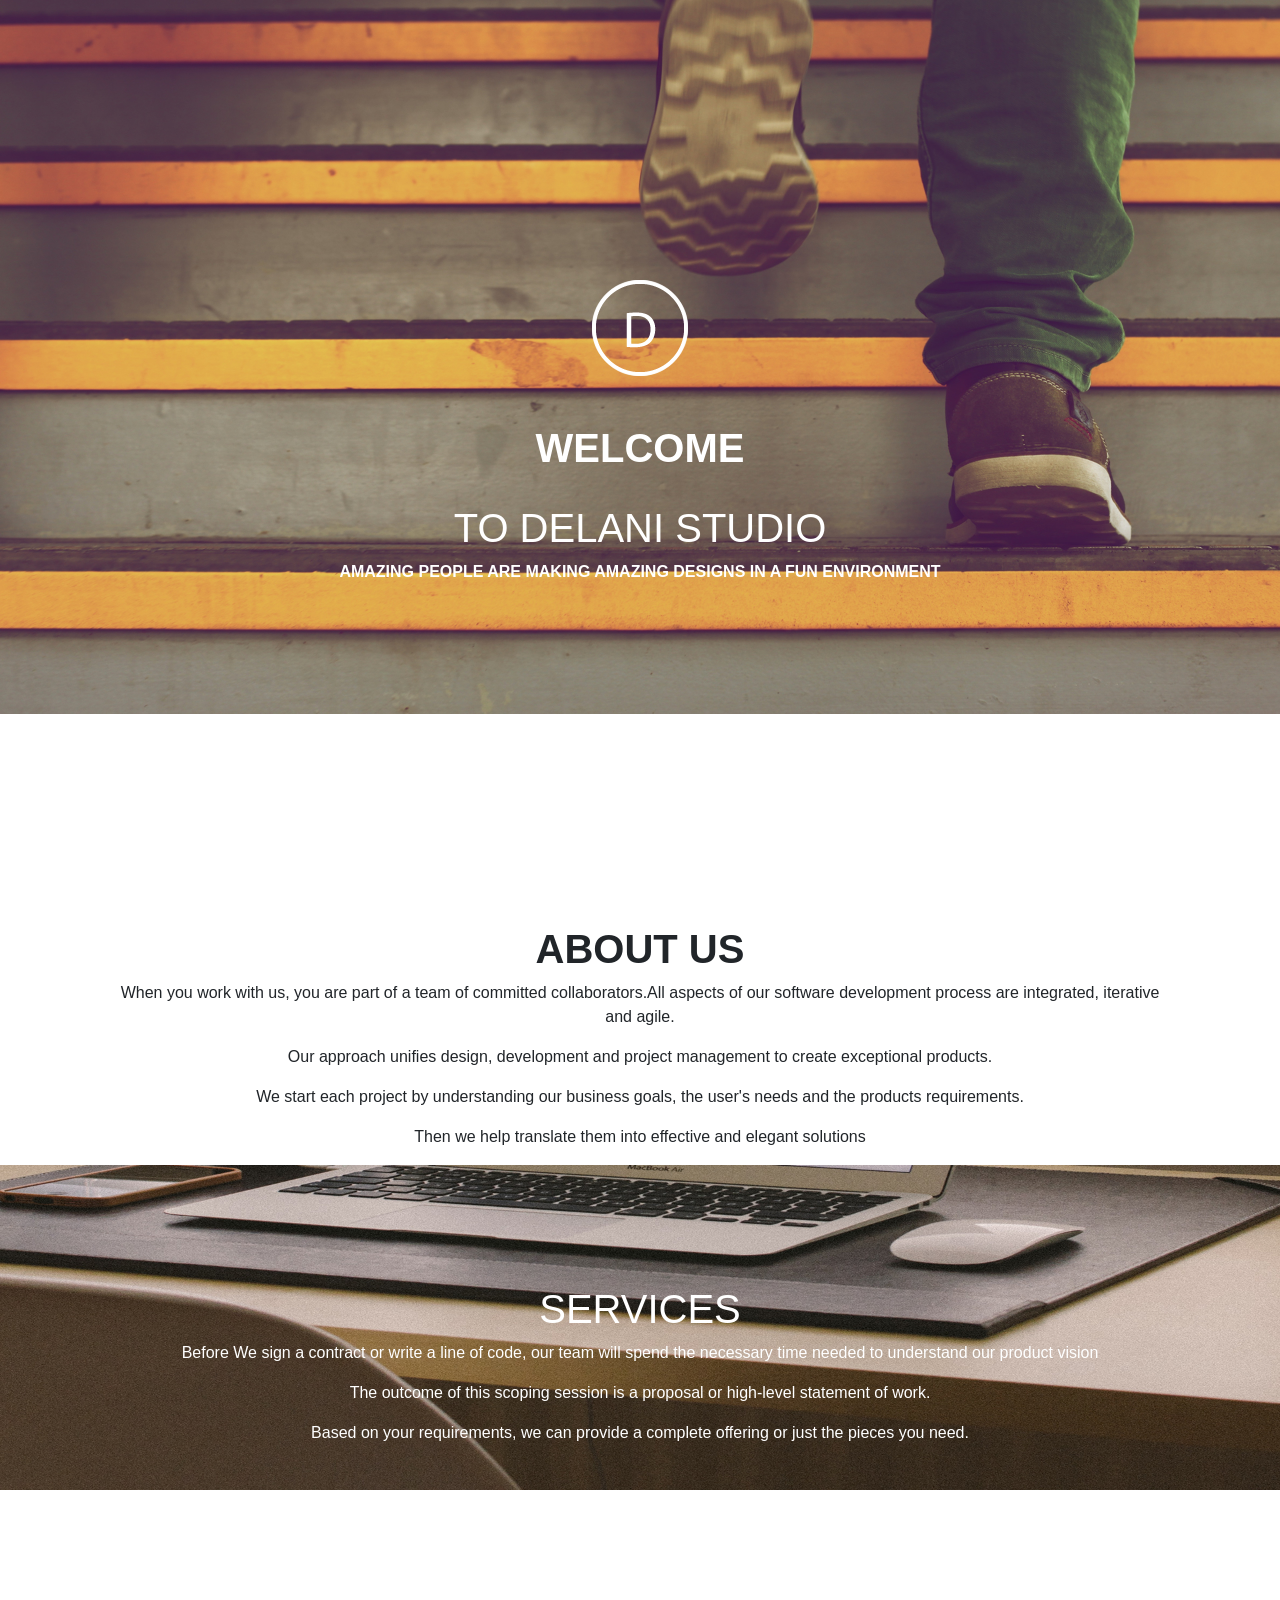
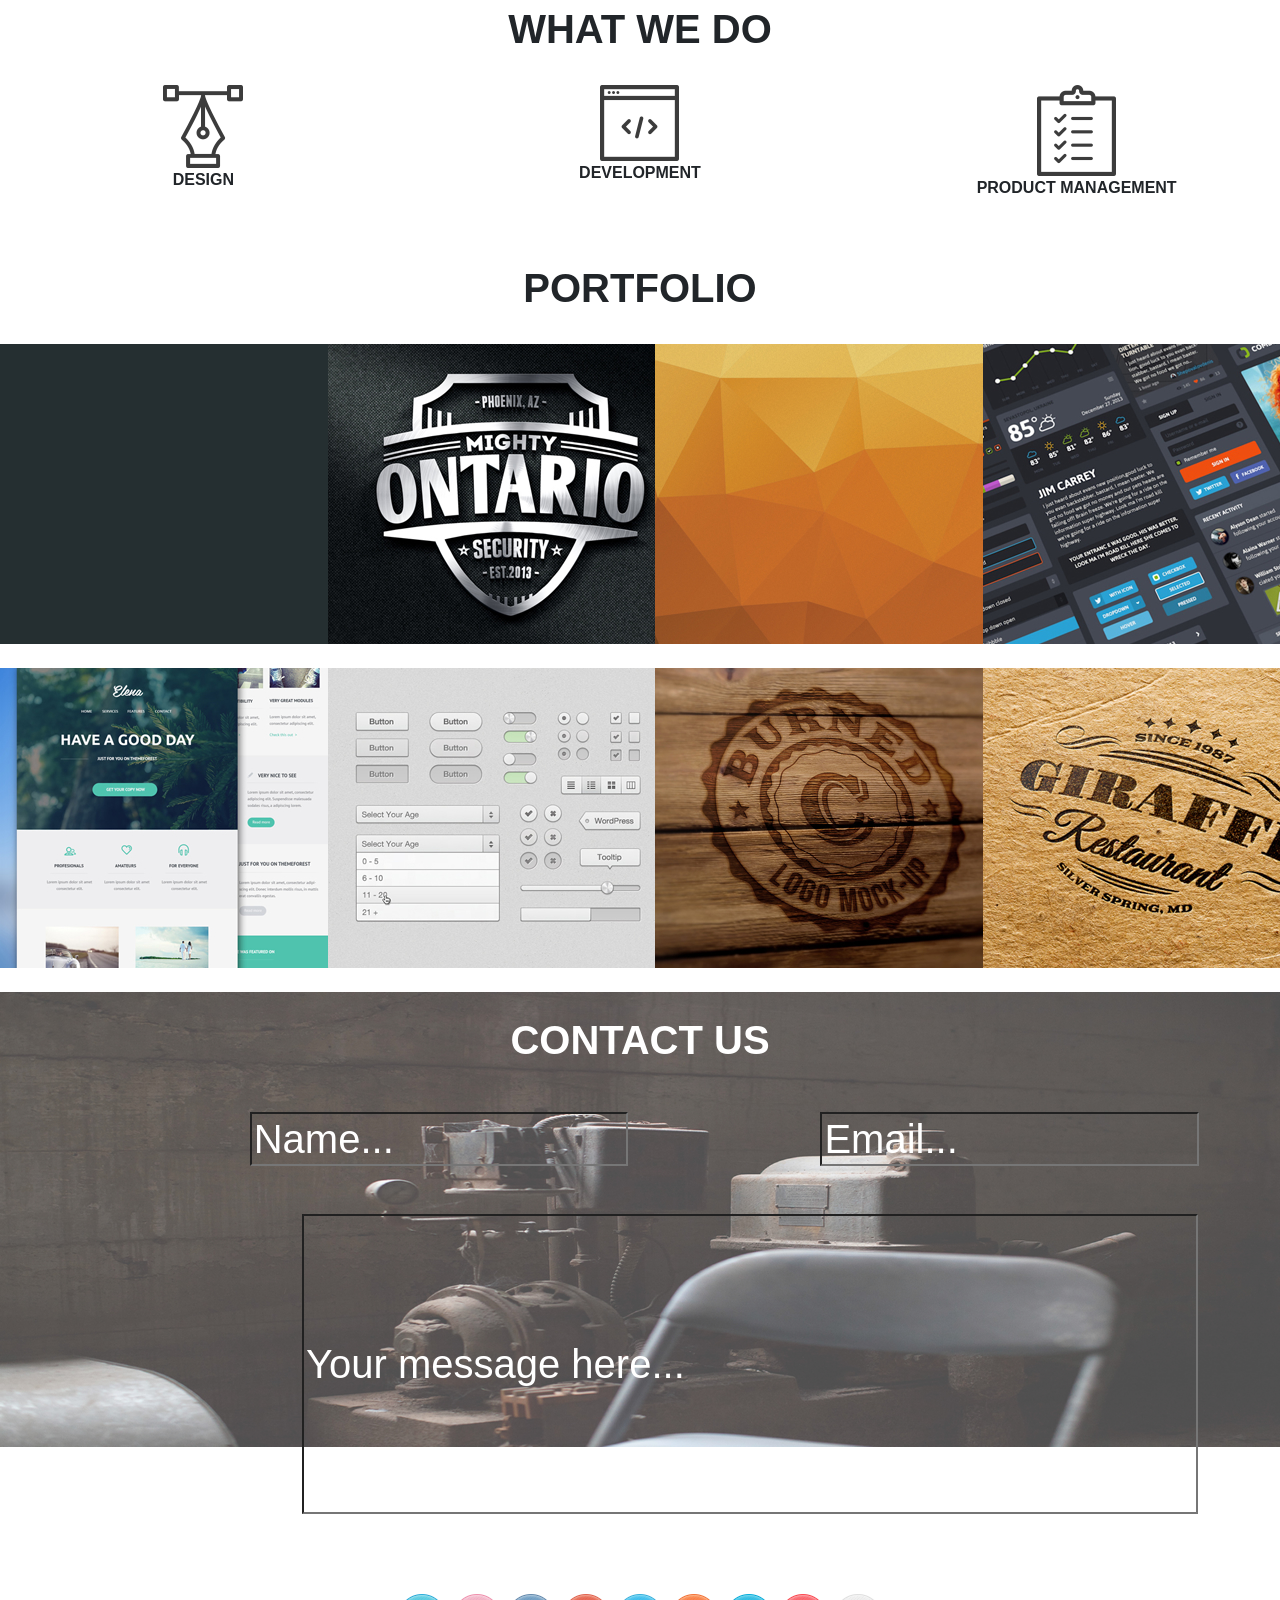
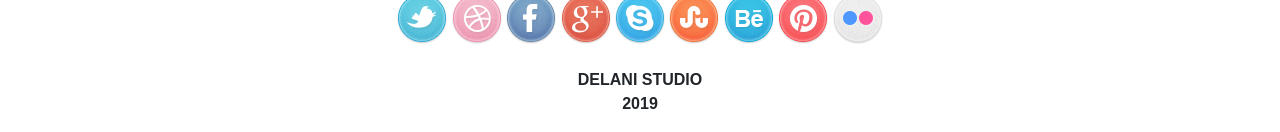
==== index.html @ 2ada2e1c "Give IDs to all images and all <div class=project_name> of Portfolio section" ====
<!DOCTYPE html>
<html lang="en" dir="ltr">

<head>
  <meta charset="utf-8">
  <title>DELANI STUDIO</title>
  <link href="css/bootstrap.css" rel="stylesheet" type="text/css">
  <link href="css/styles.css" rel="stylesheet" type="text/css">
  <script src="js/jquery-3.4.1.js"></script>
  <script src="js/scripts.js"></script>
</head>

<body>
  <div class="part1">
    <div class="jumbotron">
      <br><br><br><br><br><br><br><br><br>
      <img src="ip3_assets/assets/logo/logo.png" alt="logo">
      <br><br><br>
      <h1><strong>WELCOME</strong></h1><br>
      <h1>
        <stong>TO DELANI STUDIO</strong>
      </h1>
      <p><strong>AMAZING PEOPLE ARE MAKING AMAZING DESIGNS IN A FUN ENVIRONMENT</strong></p>
      <br><br><br><br><br><br><br><br>
      <img src="ip3_assets/assets/mouse_click.png" alt="logo">
    </div>
  </div>
  <div class="part2">
    <h1><strong>ABOUT US</strong></h1>
    <p>When you work with us, you are part of a team of committed collaborators.All aspects of our software development process are integrated, iterative <br>and agile.</p>
    <p>Our approach unifies design, development and project management to create exceptional products.</p>
    <p>We start each project by understanding our business goals, the user's needs and the products requirements.</p>
    <p>Then we help translate them into effective and elegant solutions</p>
  </div>
  <div class="part3">
    <br><br><br><br><br>
    <h1>SERVICES</h1>
    <p>Before We sign a contract or write a line of code, our team will spend the necessary time needed to understand our product vision</p>
    <p>The outcome of this scoping session is a proposal or high-level statement of work.</p>
    <p>Based on your requirements, we can provide a complete offering or just the pieces you need.</p>
    <br><br><br><br>
  </div>
  <div class="part4">
    <br><br>
    <h1><strong>WHAT WE DO<strong></h1><br>
    <div class="row">
      <div class="col-md-4" id="design_icon">
        <img src="ip3_assets/assets/services_icons/design_icon.png" alt="design"><br>
        <p>DESIGN</p>
      </div>
      <div class="col-md-4" id="design_description">
        <p>Our design practice offers a full range of services including brand strategy, interaction and visual design and user experience testing</p>
        <p>Throughout your project, our designers create and implement visual designs and workflows, solicit user feedback and work with you to make sure what gets built is what is needed</p>
      </div>
      <div class="col-md-4" id="development_icon">
        <img src="ip3_assets/assets/services_icons/dev_icon.png" alt="dev"><br>
        <p>DEVELOPMENT</p>
      </div>
      <div class="col-md-4" id="development_description">
        <p>All engineers are fluent in the latest enterprise, mobile and web development technologies</p>
        <p>They collaborate with your team to write, and improve code on a daily basis, using proven practices such as test driven development and pair programming</p>
      </div>
      <div class="col-md-4" id="product_icon">
        <img src="ip3_assets/assets/services_icons/product_icon.png" alt="product"><br>
        <p>PRODUCT MANAGEMENT</p>
      </div>
      <div class="col-md-4" id="product_description">
        <p>Planning and development is iterative. Because we are constantly coding and testing, the products we build are always ready to go live.</p>
        <p>The iterative process allows for changes as business requirements evolve</p>
      </div>
    </div>
  </div>
  <div class="part5">
    <br><br>
    <h1><strong>PORTFOLIO<strong></h1><br>
    <div class="row">
      <div class="col-sm-3">
        <img src="ip3_assets/assets/portfolio/work4.jpg" alt="work4" id="img_1">
        <div class="project_name" id="project_1">
          <div class="text">PROJECT 1</div>
      </div>
    </div>
      <div class="col-sm-3">
        <img src="ip3_assets/assets/portfolio/work3.jpg" alt="work3" id="img_2">
        <div class="project_name" id="project_2">
          <div class="text">PROJECT 2</div>
      </div>
      </div>
      <div class="col-sm-3">
        <img src="ip3_assets/assets/portfolio/work2.jpg" alt="work2" id="img_3">
        <div class="project_name" id="project_3">
          <div class="text">PROJECT 3</div>
      </div>
      </div>
      <div class="col-sm-3">
        <img src="ip3_assets/assets/portfolio/work1.jpg" alt="work1" id="img_4">
        <div class="project_name" id="project_4">
          <div class="text">PROJECT 4</div>
      </div>
      </div>
    </div><br>
    <div class="row">
      <div class="col-sm-3">
        <img src="ip3_assets/assets/portfolio/work5.jpg" alt="work5" id="img_5">
        <div class="project_name" id="project_5">
          <div class="text">PROJECT 5</div>
      </div>
      </div>
      <div class="col-sm-3">
        <img src="ip3_assets/assets/portfolio/work6.jpg" alt="work6" id="img_6">
        <div class="project_name" id="project_6">
          <div class="text">PROJECT 6</div>
      </div>
      </div>
      <div class="col-sm-3">
        <img src="ip3_assets/assets/portfolio/work7.jpg" alt="work7" id="img_7">
        <div class="project_name" id="project_7">
          <div class="text">PROJECT 7</div>
      </div>
      </div>
      <div class="col-sm-3">
        <img src="ip3_assets/assets/portfolio/work8.jpg" alt="work8" id="img_8">
        <div class="project_name" id="project_8">
          <div class="text">PROJECT 8</div>
      </div>
      </div>
    </div>
  </div><br>
  <div class="part6"><br>
    <h1><strong>CONTACT US</strong><br><br>
      <form>
        <div class="row row-edit">
          <div class="col-sm-6">
            <input type="text" id="name" placeholder="Name...">
          </div>
          <div class="col-sm-6">
            <input type="text" id="email" placeholder="Email...">
          </div>
        </div><br>
        <input type="text" class="f-height" id="message" placeholder="Your message here...">
      </form>
      <br>
  </div>
  <div class="part7"><br>
    <img src="ip3_assets/assets/social_icons/twitter.png" alt="twitter">
    <img src="ip3_assets/assets/social_icons/dribble.png" alt="dribble">
    <img src="ip3_assets/assets/social_icons/facebook.png" alt="facebook">
    <img src="ip3_assets/assets/social_icons/g_plus.png" alt="g_plus">
    <img src="ip3_assets/assets/social_icons/skype.png" alt="skype">
    <img src="ip3_assets/assets/social_icons/stumble_upon.png" alt="stumble_upon">
    <img src="ip3_assets/assets/social_icons/behance.png" alt="behance">
    <img src="ip3_assets/assets/social_icons/pinterest.png" alt="pinterest">
    <img src="ip3_assets/assets/social_icons/flickr.png" alt="flickr"><br><br>
    <p>DELANI STUDIO<br>2019</p>
  </div>


</body>

</html>
---- css/styles.css ----
.part1 {
  background: url(../ip3_assets/assets/backgrounds/h_img.jpg) no-repeat;
  background-size: 100%;
}

.jumbotron{
  background: transparent;
  text-align: center;
  color:white;
}
.part2 {
  text-align: center;
}
.part3 {
  background: url(../ip3_assets/assets/backgrounds/s_image.jpg) no-repeat;
  background-size: 100%;
  color: white;
  text-align: center;
}
.part4 {
  text-align: center;
}
.part5 {
  text-align: center;
}
.part6 {
  background: url(../ip3_assets/assets/backgrounds/c_image.jpg) no-repeat;
  background-size: 100%;
  color: white;
  text-align: center;
}

.part6 input {
  background: transparent;
  width: 70%;
}
.row-edit {
  margin-left: 12%;
}
.f-height {
  margin-left: 220px;
  height: 300px;
}
::placeholder {
  color: white;
}
.part7 {
  text-align: center;
}
#design_description {
  display: none;
}
#development_description {
  display: none;
}
#product_description {
  display: none;
}
.project_name  {
  position: absolute;
  top: 10%;
  left: 10%;
  opacity: 0;
}
.text {
  color: white;
}
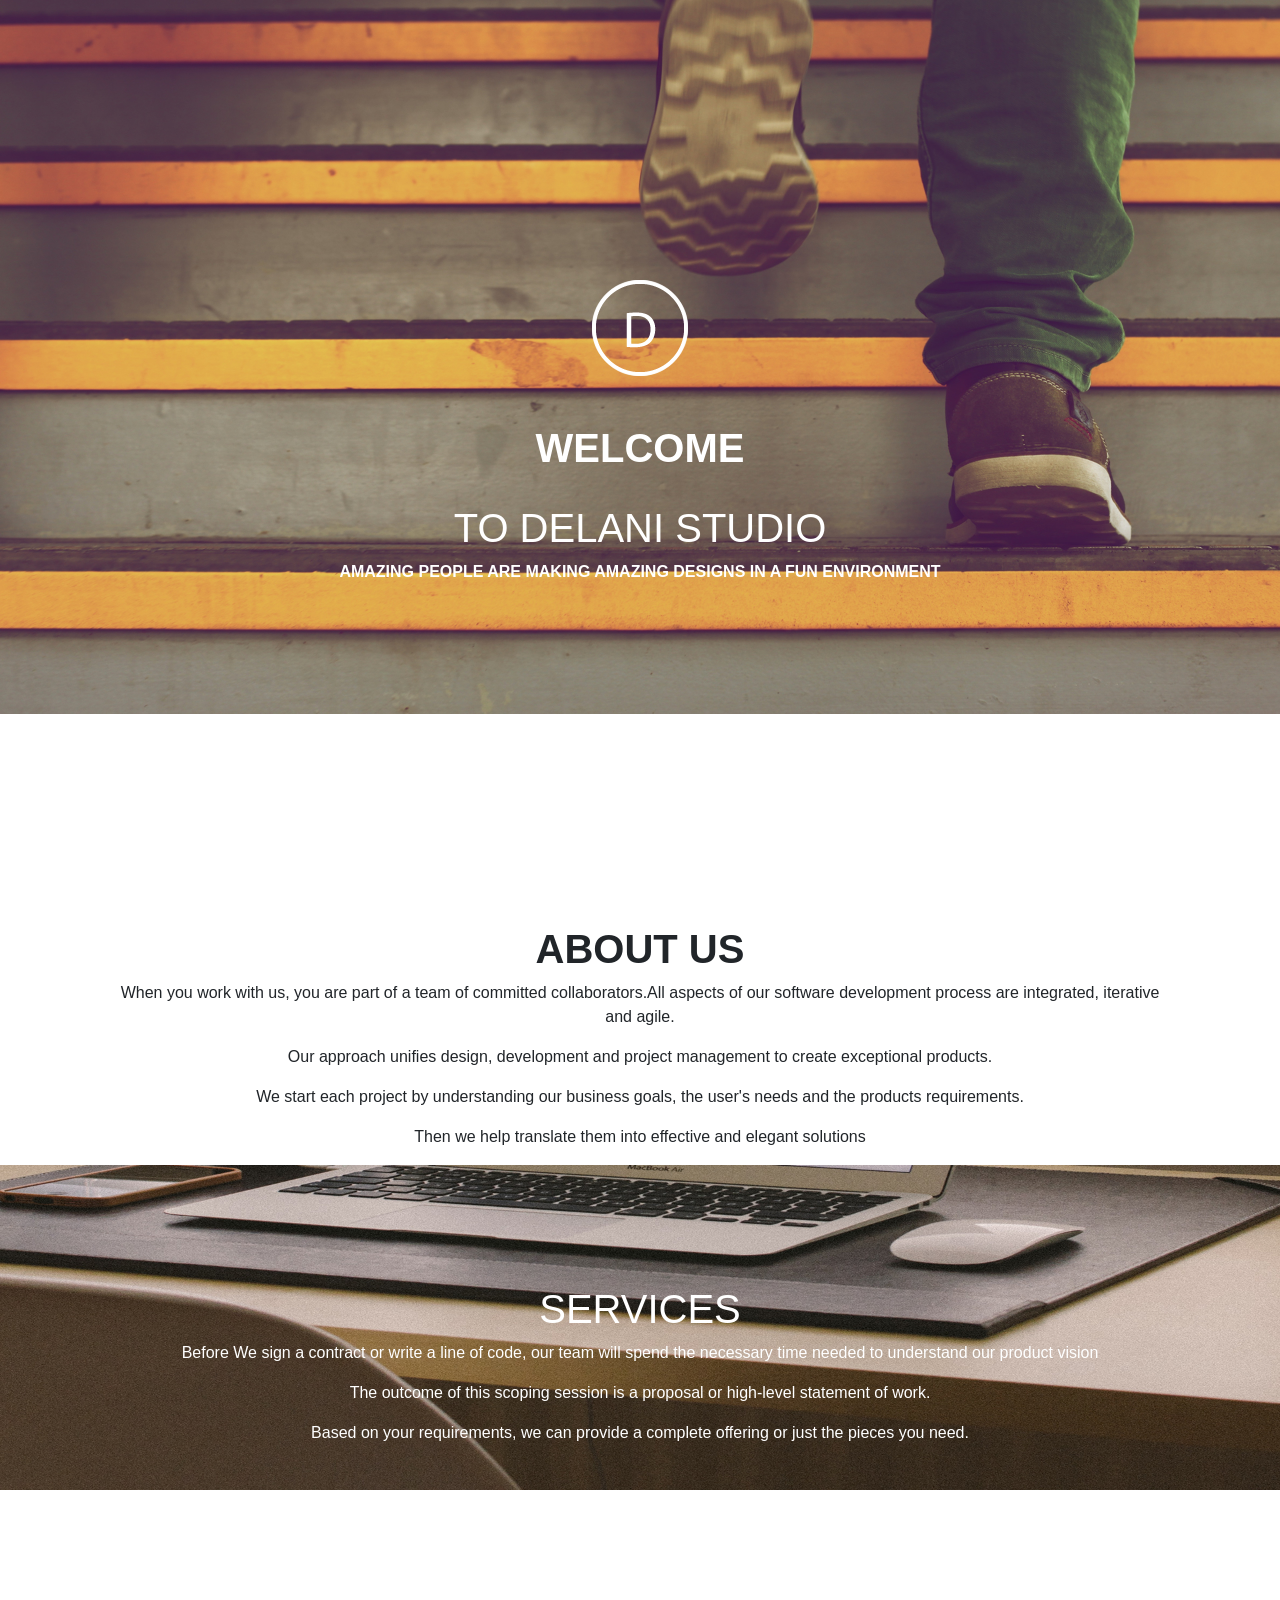
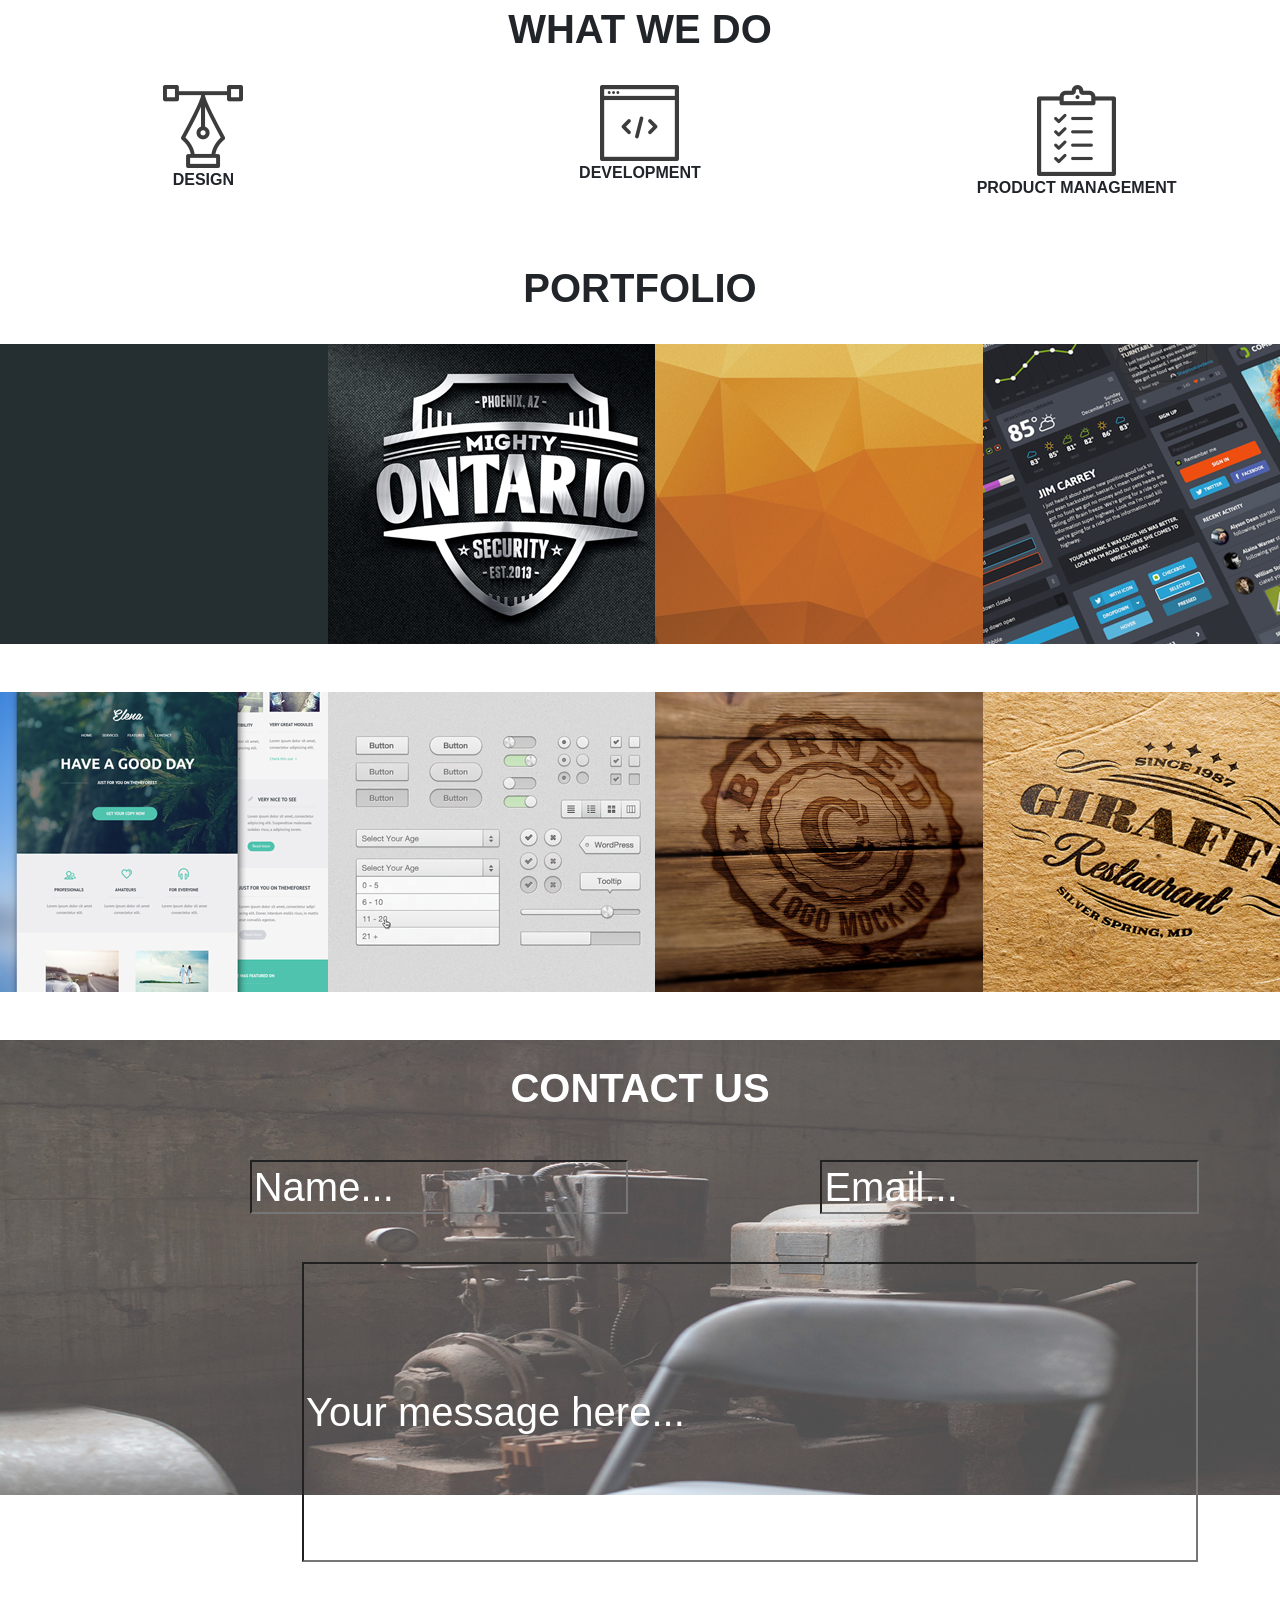
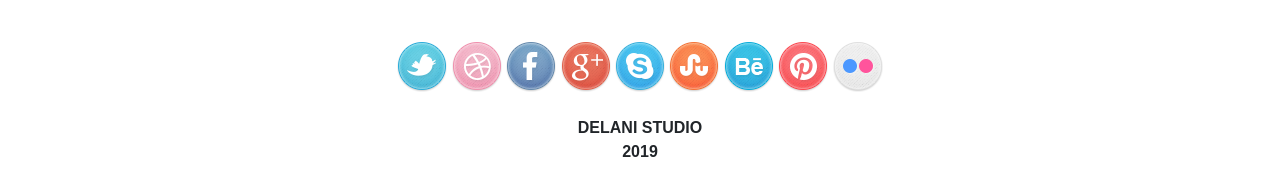
==== commit 20cb190f: "Give columns in portfolio section IDs" ====
--- a/index.html
+++ b/index.html
@@ -74,55 +74,55 @@
     <br><br>
     <h1><strong>PORTFOLIO<strong></h1><br>
     <div class="row">
-      <div class="col-sm-3">
+      <div class="col-sm-3" id="col-1">
         <img src="ip3_assets/assets/portfolio/work4.jpg" alt="work4" id="img_1">
-        <div class="project_name" id="project_1">
+        <div class="project" id="project_1">
           <div class="text">PROJECT 1</div>
+        </div>
       </div>
-    </div>
-      <div class="col-sm-3">
+      <div class="col-sm-3" id="col-2">
         <img src="ip3_assets/assets/portfolio/work3.jpg" alt="work3" id="img_2">
-        <div class="project_name" id="project_2">
+        <div class="project" id="project_2">
           <div class="text">PROJECT 2</div>
+        </div>
       </div>
+      <div class="col-sm-3" id="col-3">
+        <img src="ip3_assets/assets/portfolio/work2.jpg" alt="work2" id="img_3">
+        <div class="project" id="project_3">
+          <div class="text">PROJECT 3</div>
+        </div>
       </div>
-      <div class="col-sm-3">
-        <img src="ip3_assets/assets/portfolio/work2.jpg" alt="work2" id="img_3">
-        <div class="project_name" id="project_3">
-          <div class="text">PROJECT 3</div>
-      </div>
-      </div>
-      <div class="col-sm-3">
+      <div class="col-sm-3" id="col-4">
         <img src="ip3_assets/assets/portfolio/work1.jpg" alt="work1" id="img_4">
-        <div class="project_name" id="project_4">
+        <div class="project" id="project_4">
           <div class="text">PROJECT 4</div>
-      </div>
+        </div>
       </div>
     </div><br>
     <div class="row">
-      <div class="col-sm-3">
+      <div class="col-sm-3" id="col-5">
         <img src="ip3_assets/assets/portfolio/work5.jpg" alt="work5" id="img_5">
-        <div class="project_name" id="project_5">
+        <div class="project" id="project_5">
           <div class="text">PROJECT 5</div>
+        </div>
       </div>
+      <div class="col-sm-3" id="col-6">
+        <img src="ip3_assets/assets/portfolio/work6.jpg" alt="work6" id="img_6">
+        <div class="project" id="project_6">
+          <div class="text">PROJECT 6</div>
+        </div>
       </div>
-      <div class="col-sm-3">
-        <img src="ip3_assets/assets/portfolio/work6.jpg" alt="work6" id="img_6">
-        <div class="project_name" id="project_6">
-          <div class="text">PROJECT 6</div>
+      <div class="col-sm-3" id="col-7">
+        <img src="ip3_assets/assets/portfolio/work7.jpg" alt="work7" id="img_7">
+        <div class="project" id="project_7">
+          <div class="text">PROJECT 7</div>
+        </div>
       </div>
-      </div>
-      <div class="col-sm-3">
-        <img src="ip3_assets/assets/portfolio/work7.jpg" alt="work7" id="img_7">
-        <div class="project_name" id="project_7">
-          <div class="text">PROJECT 7</div>
-      </div>
-      </div>
-      <div class="col-sm-3">
+      <div class="col-sm-3" id="col-8">
         <img src="ip3_assets/assets/portfolio/work8.jpg" alt="work8" id="img_8">
-        <div class="project_name" id="project_8">
+        <div class="project" id="project_8">
           <div class="text">PROJECT 8</div>
-      </div>
+        </div>
       </div>
     </div>
   </div><br>
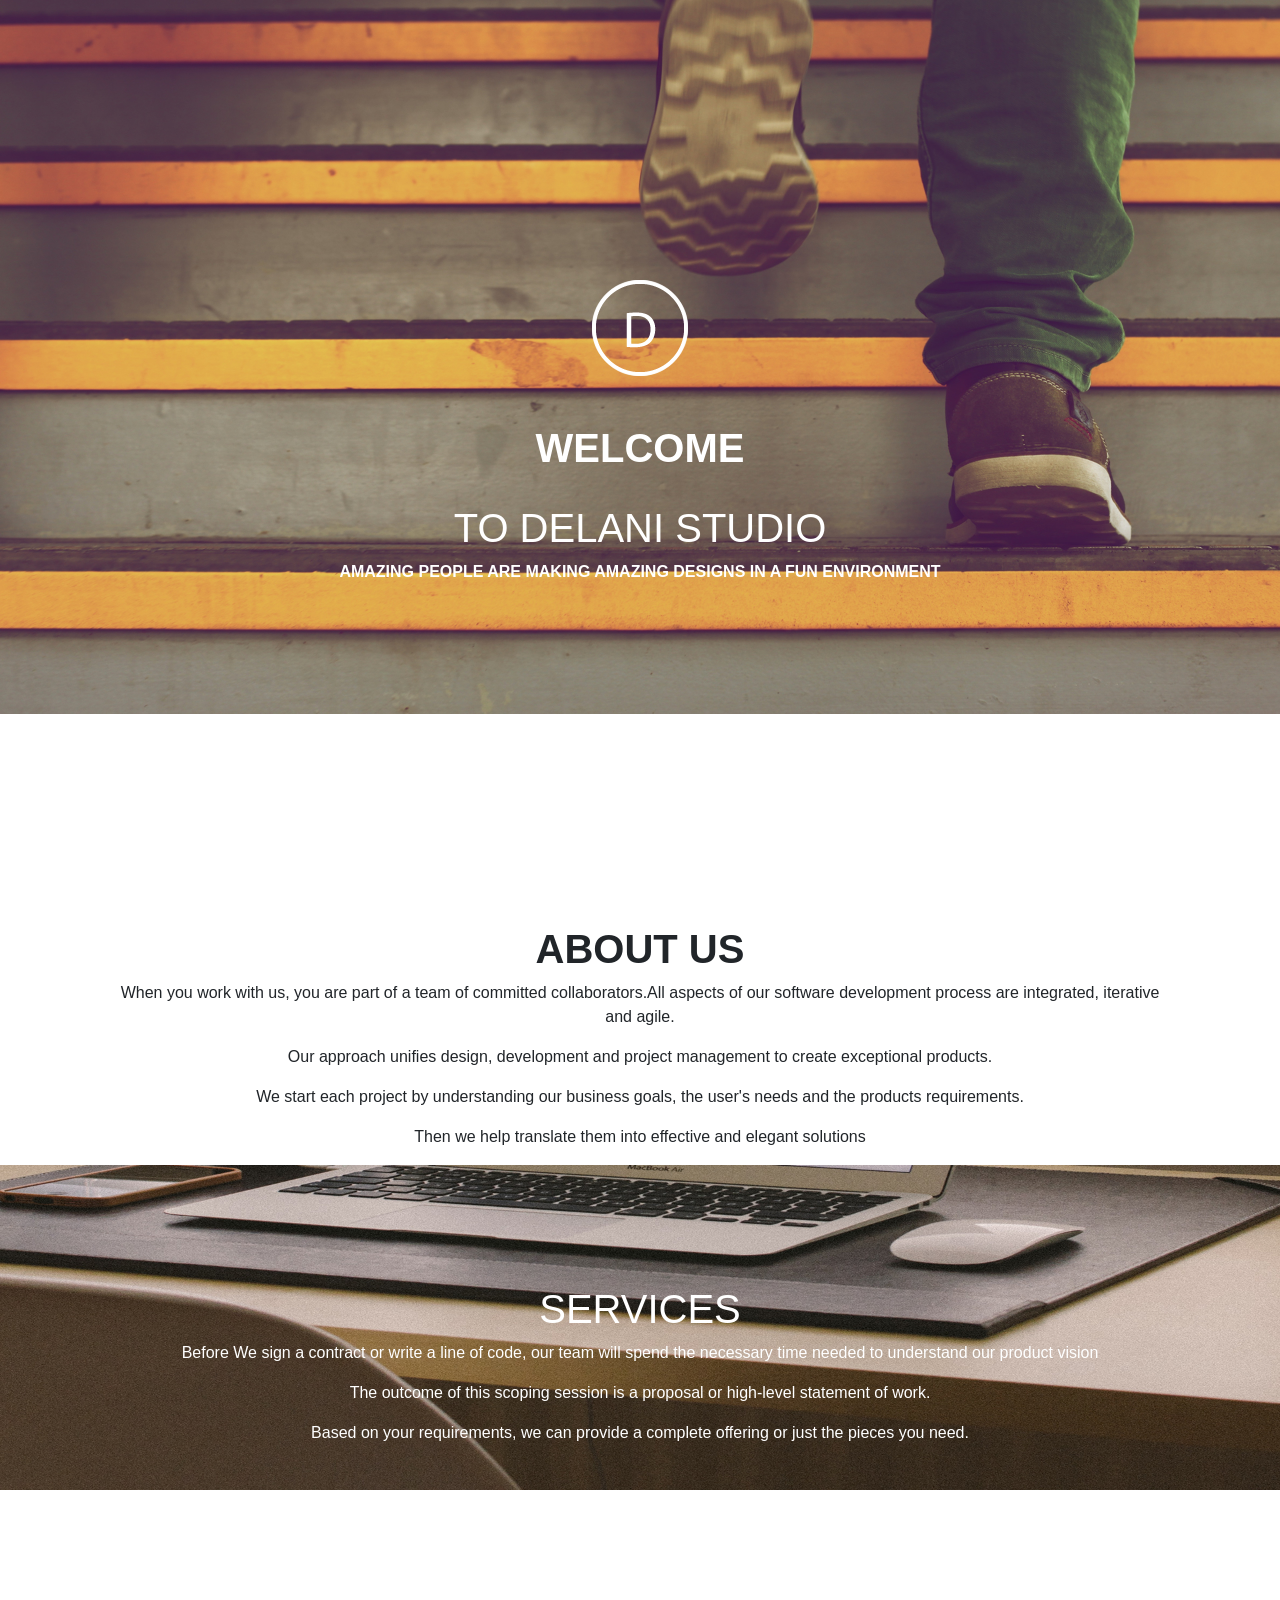
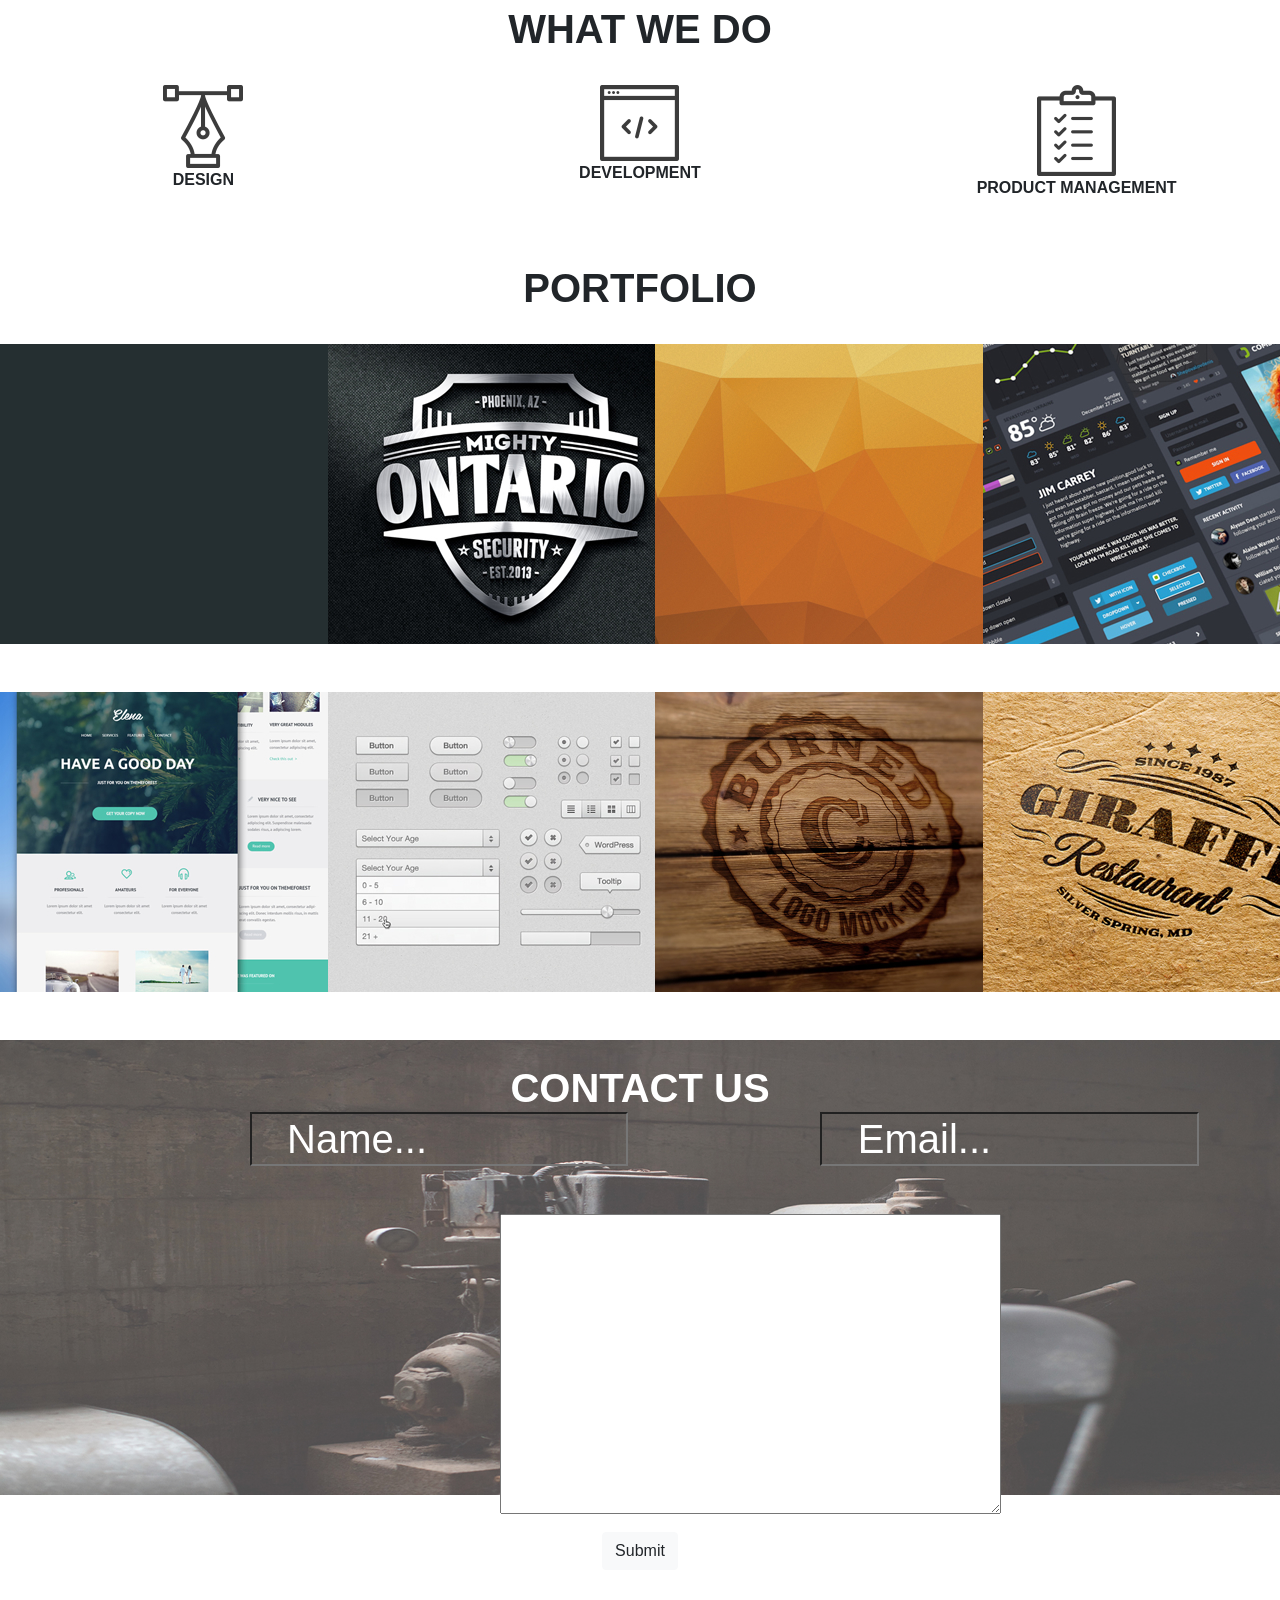
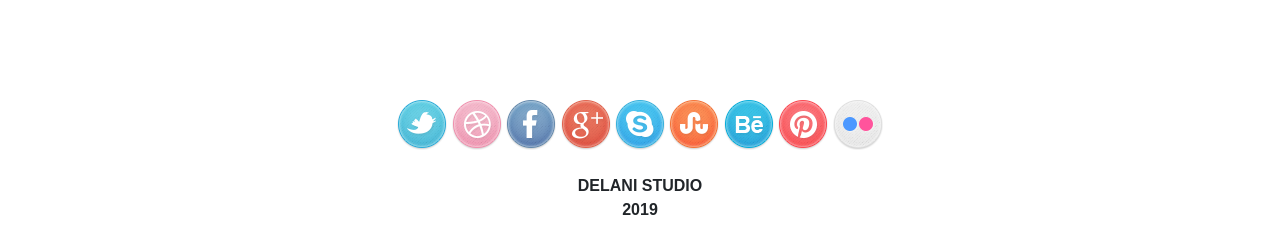
==== commit abb542aa: "Add submit button to 'CONTACT US' section" ====
--- a/index.html
+++ b/index.html
@@ -127,19 +127,19 @@
     </div>
   </div><br>
   <div class="part6"><br>
-    <h1><strong>CONTACT US</strong><br><br>
-      <form>
+    <h1><strong>CONTACT US</strong><br>
+      <form id="contact">
         <div class="row row-edit">
           <div class="col-sm-6">
-            <input type="text" id="name" placeholder="Name...">
+            <input type="text" id="name" placeholder="   Name...">
           </div>
           <div class="col-sm-6">
-            <input type="text" id="email" placeholder="Email...">
+            <input type="text" id="email" placeholder="   Email...">
           </div>
         </div><br>
-        <input type="text" class="f-height" id="message" placeholder="Your message here...">
-      </form>
-      <br>
+        <textarea type="text" class="f-height" id="message" placeholder="   Your message here..."></textarea><br>
+        <button type="submit" class="btn btn-light">Submit</button>
+      </form><br><br>
   </div>
   <div class="part7"><br>
     <img src="ip3_assets/assets/social_icons/twitter.png" alt="twitter">
@@ -153,8 +153,6 @@
     <img src="ip3_assets/assets/social_icons/flickr.png" alt="flickr"><br><br>
     <p>DELANI STUDIO<br>2019</p>
   </div>
-
-
 </body>
 
 </html>
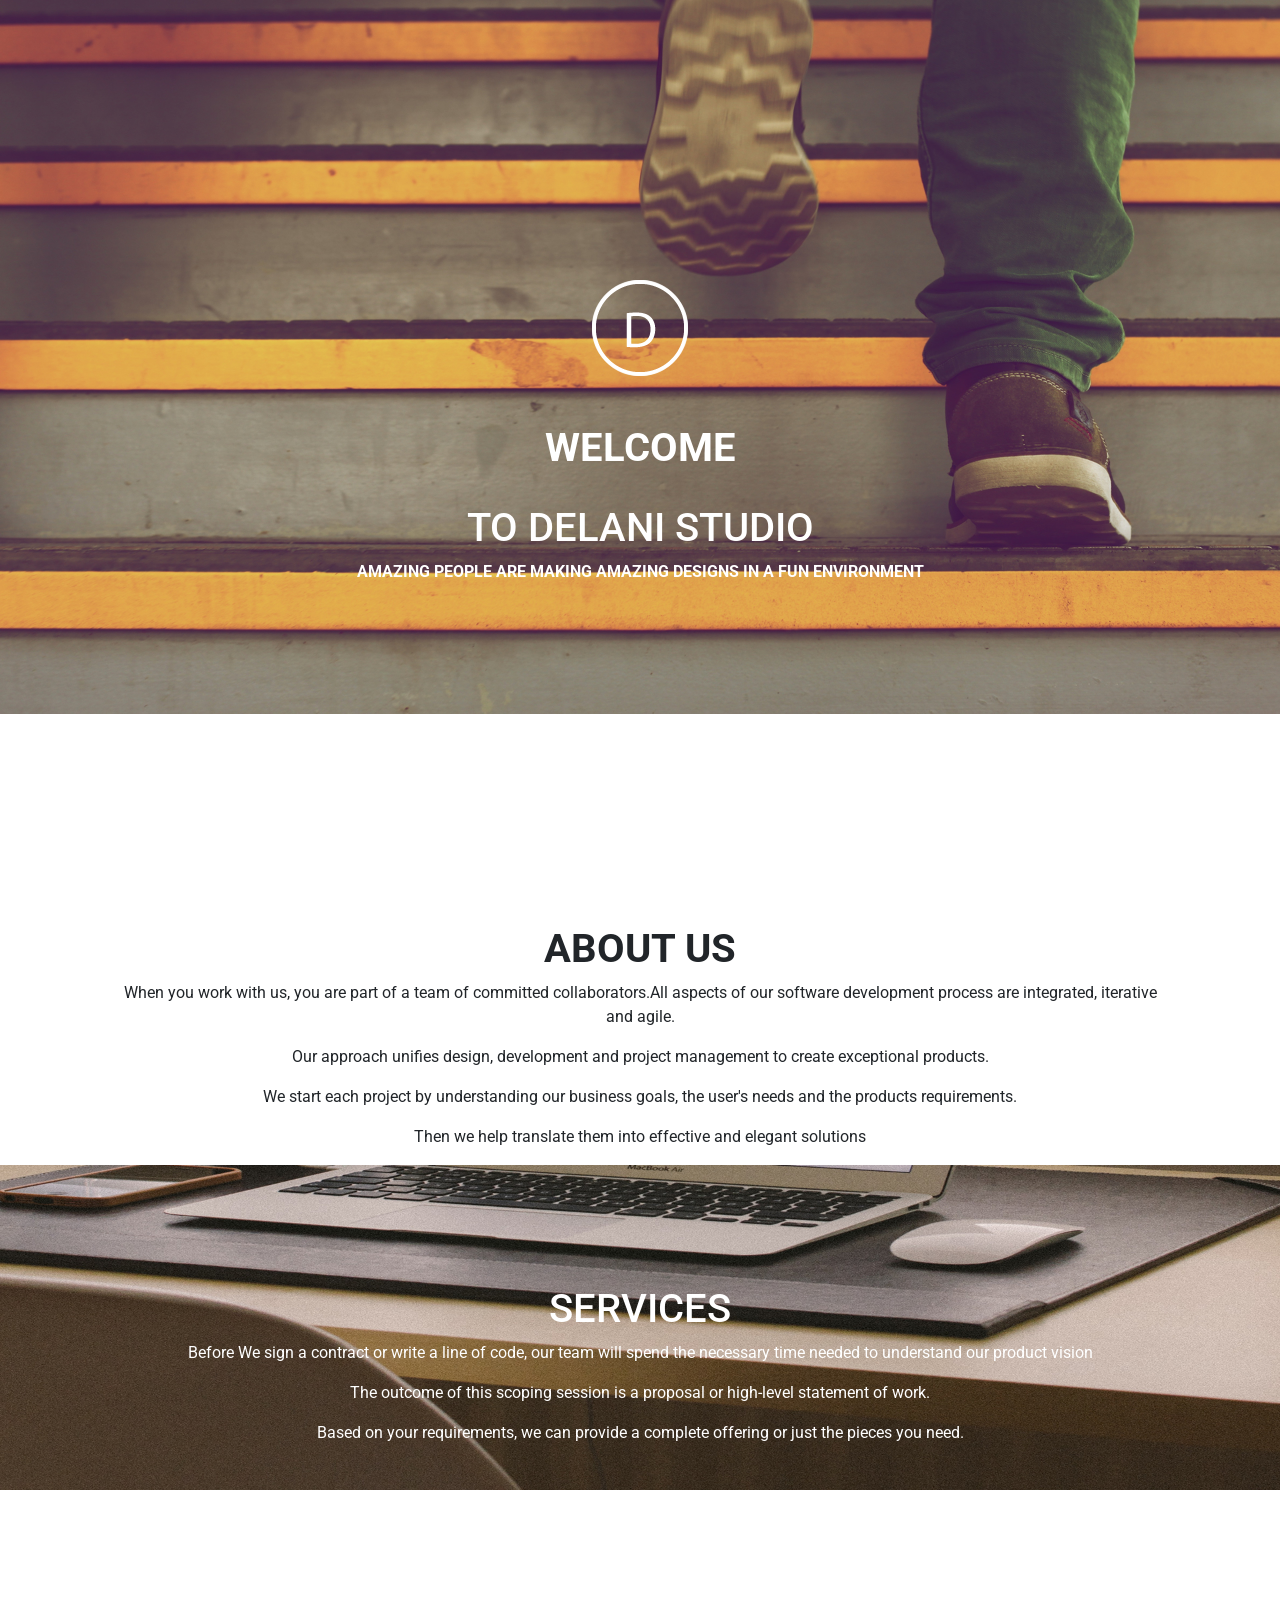
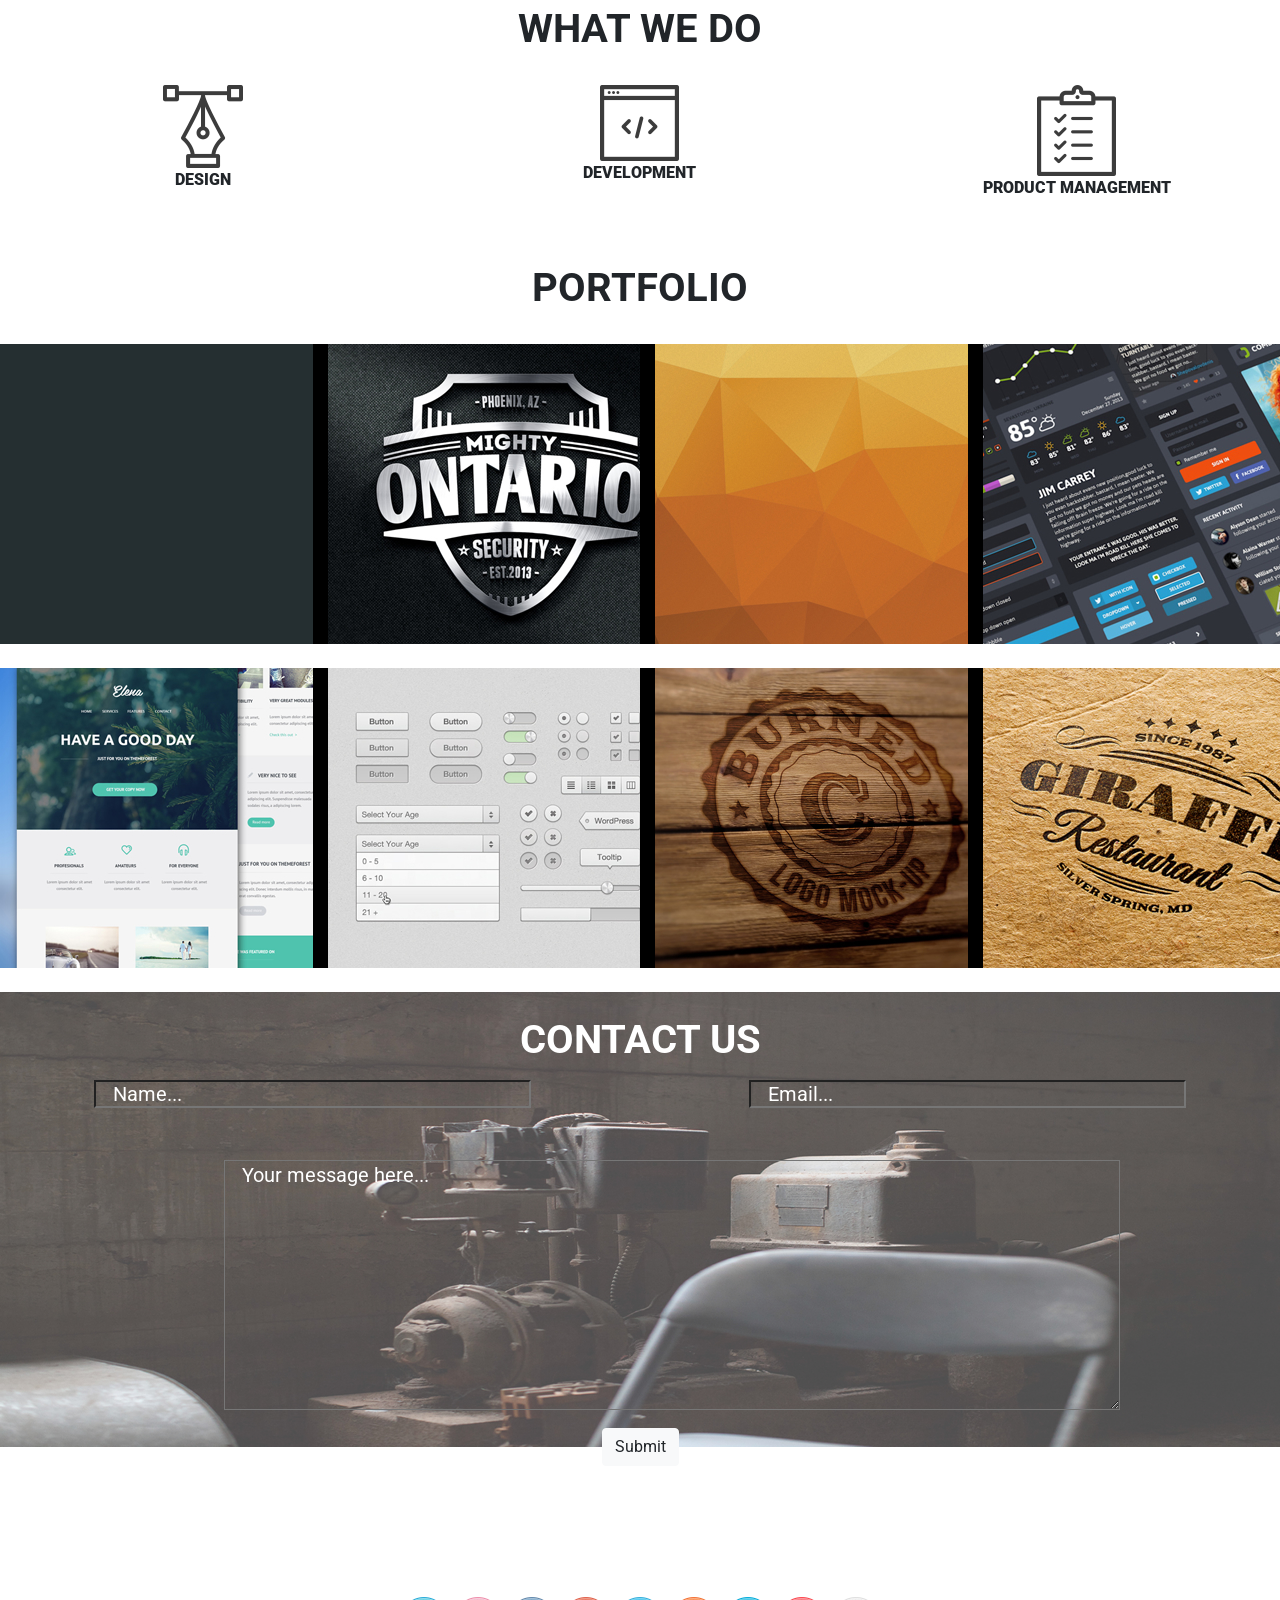
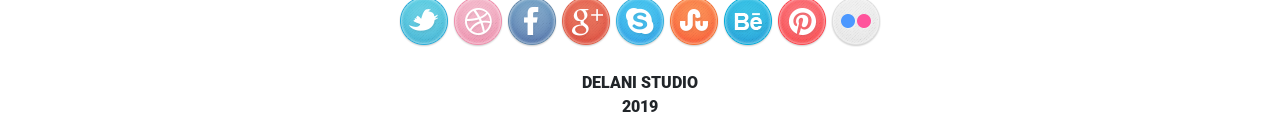
==== commit c35bbe0c: "Add Roboto google font url via <link href>" ====
--- a/index.html
+++ b/index.html
@@ -4,6 +4,7 @@
 <head>
   <meta charset="utf-8">
   <title>DELANI STUDIO</title>
+  <link href="https://fonts.googleapis.com/css?family=Roboto&display=swap" rel="stylesheet">
   <link href="css/bootstrap.css" rel="stylesheet" type="text/css">
   <link href="css/styles.css" rel="stylesheet" type="text/css">
   <script src="js/jquery-3.4.1.js"></script>
@@ -137,7 +138,7 @@
             <input type="text" id="email" placeholder="   Email...">
           </div>
         </div><br>
-        <textarea type="text" class="f-height" id="message" placeholder="   Your message here..."></textarea><br>
+        <textarea type="text" id="message" placeholder="   Your message here..."></textarea><br>
         <button type="submit" class="btn btn-light">Submit</button>
       </form><br><br>
   </div>
--- a/css/styles.css
+++ b/css/styles.css
@@ -1,29 +1,33 @@
-
 .part1 {
   background: url(../ip3_assets/assets/backgrounds/h_img.jpg) no-repeat;
   background-size: 100%;
 }
 
-.jumbotron{
+.jumbotron {
   background: transparent;
   text-align: center;
-  color:white;
+  color: white;
 }
+
 .part2 {
   text-align: center;
 }
+
 .part3 {
   background: url(../ip3_assets/assets/backgrounds/s_image.jpg) no-repeat;
   background-size: 100%;
   color: white;
   text-align: center;
 }
+
 .part4 {
   text-align: center;
 }
+
 .part5 {
   text-align: center;
 }
+
 .part6 {
   background: url(../ip3_assets/assets/backgrounds/c_image.jpg) no-repeat;
   background-size: 100%;
@@ -34,35 +38,62 @@
 .part6 input {
   background: transparent;
   width: 70%;
+  height: 60%;
+  color: white;
+  font-size: 20px;
+}
+.part6 textarea {
+  background: transparent;
+  margin-left: 5%;
+  height: 250px;
+  width: 70%;
+  color: white;
+  font-size: 20px;
 }
 .row-edit {
-  margin-left: 12%;
+  margin-left: 5;
 }
-.f-height {
-  margin-left: 220px;
-  height: 300px;
-}
+
 ::placeholder {
   color: white;
+  font-size: 20px;
 }
+
 .part7 {
   text-align: center;
 }
+
 #design_description {
   display: none;
 }
+
 #development_description {
   display: none;
 }
+
 #product_description {
   display: none;
 }
-.project_name  {
+
+.project {
   position: absolute;
   top: 10%;
-  left: 10%;
+  left: 8%;
   opacity: 0;
+  width: 80%;
+  border: 5px solid white;
+  padding: 4px;
+  margin: 5px;
+  height: 80%;
 }
+
 .text {
   color: white;
+  font-weight: bold;
+  font-size: 40px;
 }
+
+.col-sm-3 {
+  background: black;
+  text-align: left;
+}
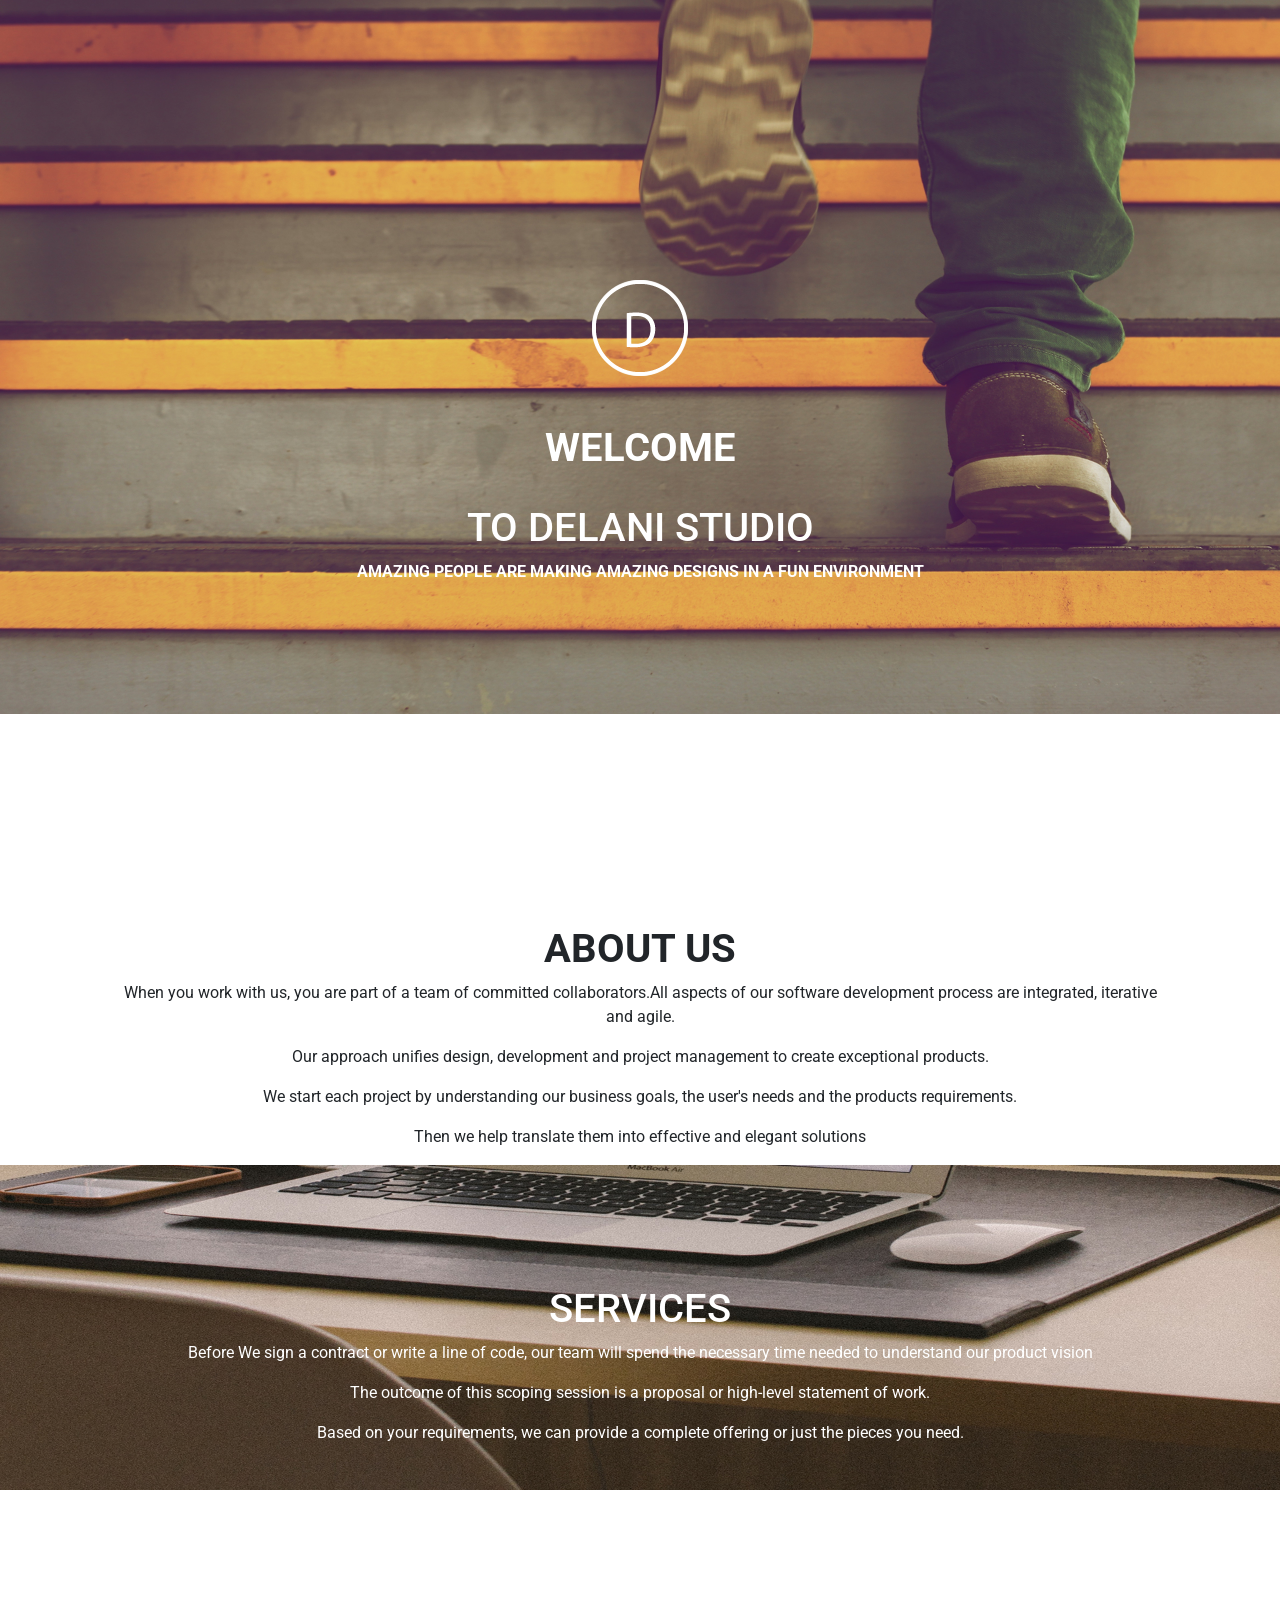
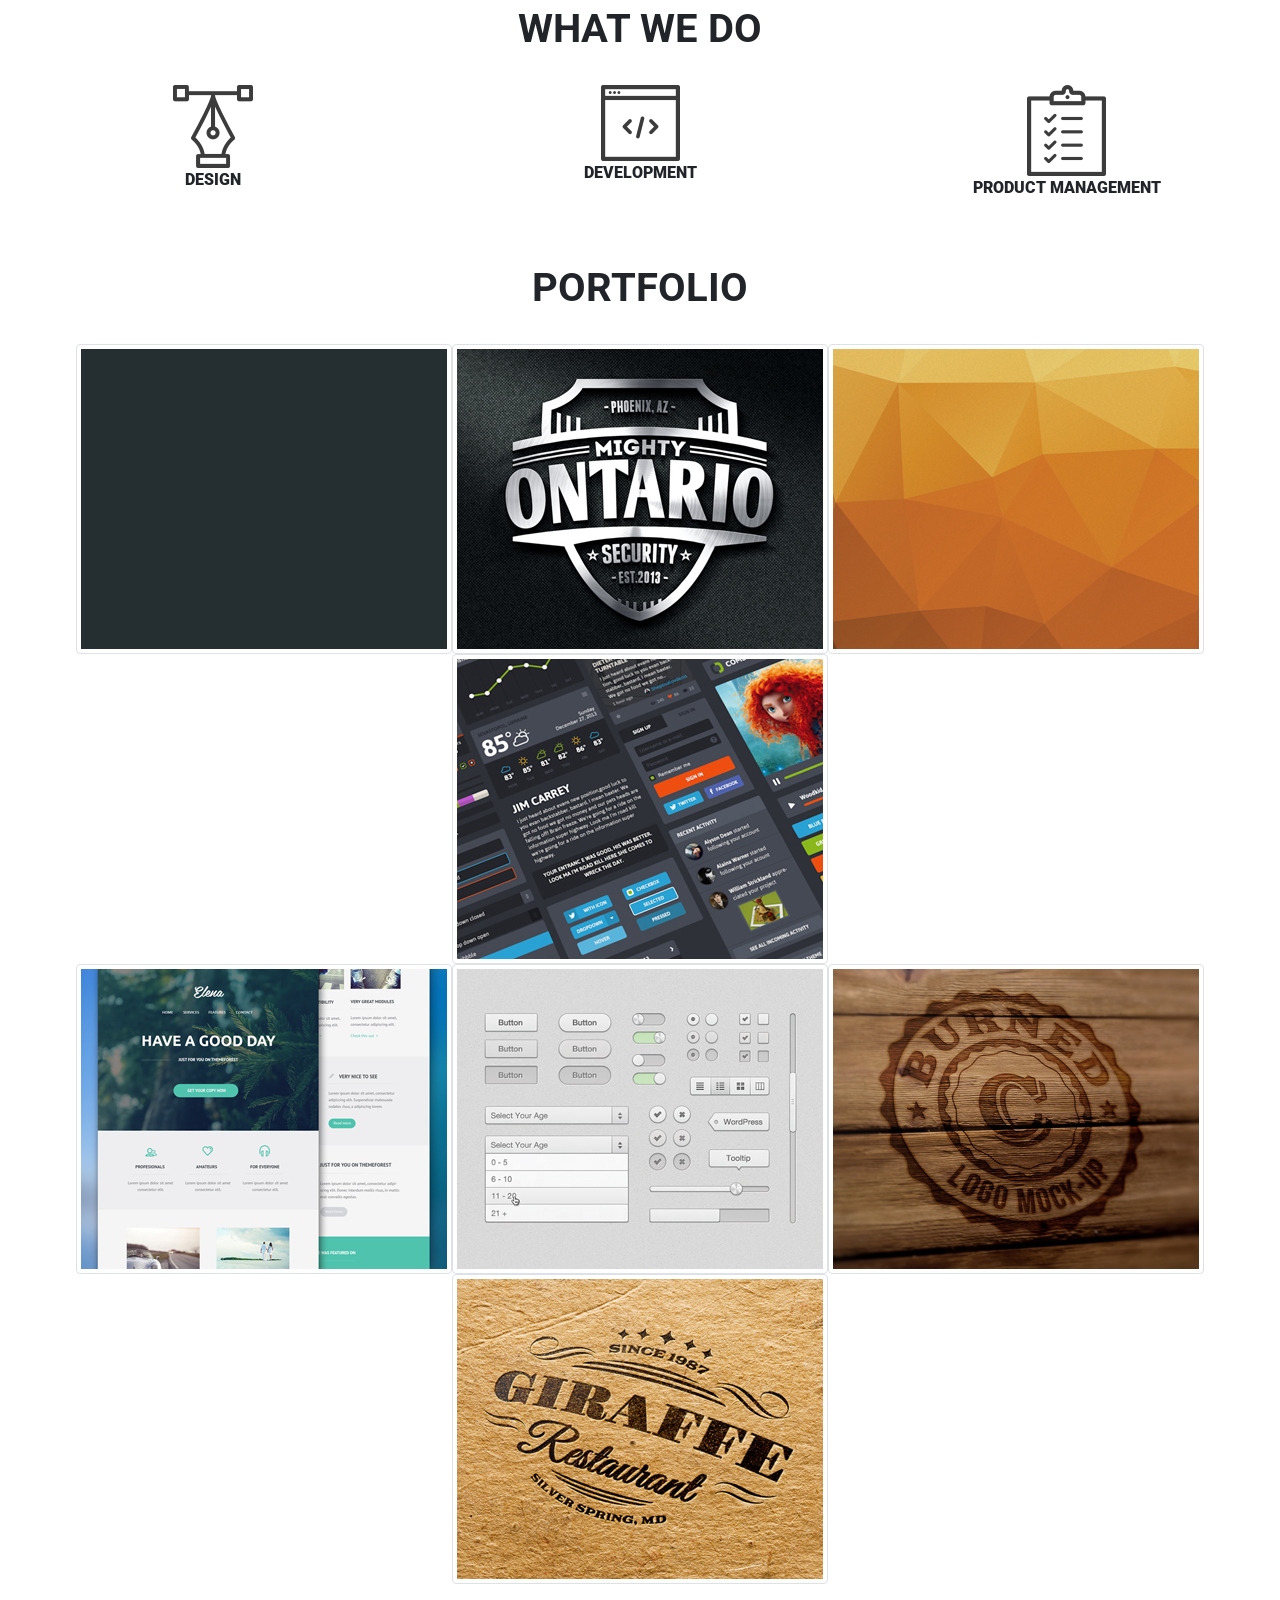
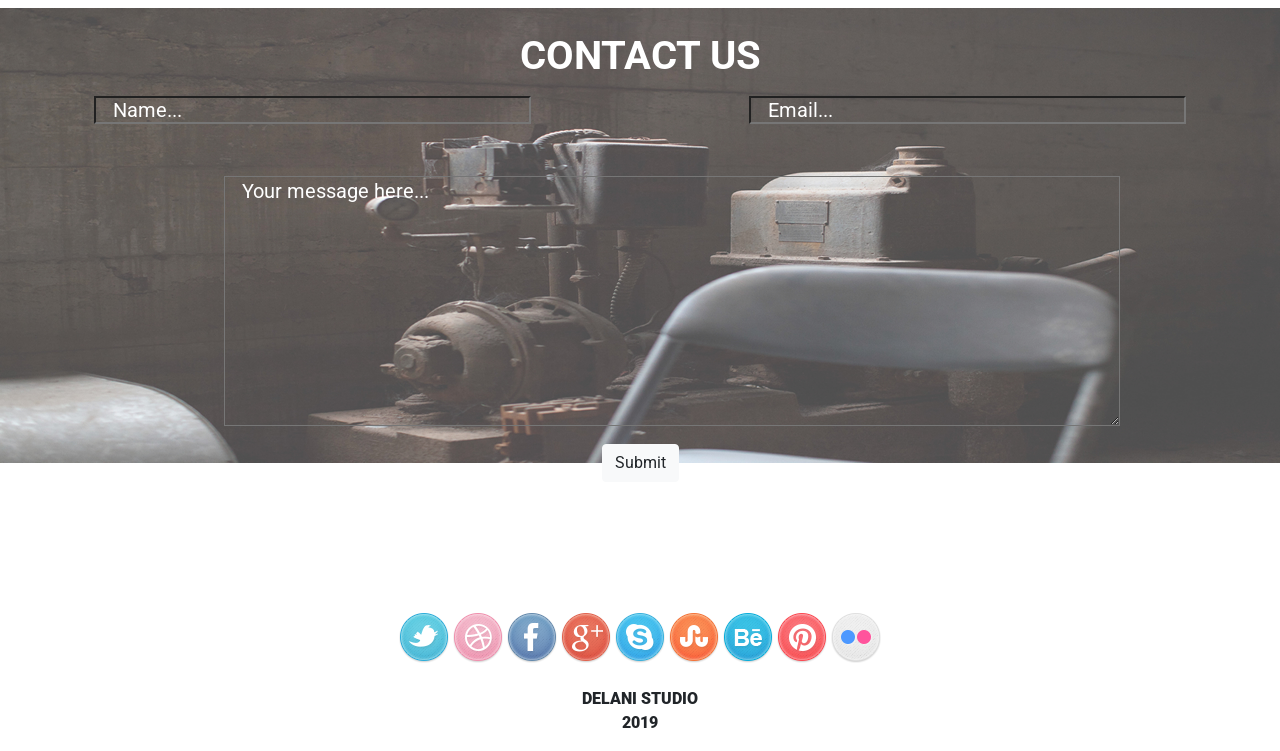
==== commit 4916324b: "Remove gutters from rows,columns of Portfolio section and make images thumbnails" ====
--- a/index.html
+++ b/index.html
@@ -44,7 +44,7 @@
   <div class="part4">
     <br><br>
     <h1><strong>WHAT WE DO<strong></h1><br>
-    <div class="row">
+    <div class="row justify-content-md-center no-gutters">
       <div class="col-md-4" id="design_icon">
         <img src="ip3_assets/assets/services_icons/design_icon.png" alt="design"><br>
         <p>DESIGN</p>
@@ -74,53 +74,53 @@
   <div class="part5">
     <br><br>
     <h1><strong>PORTFOLIO<strong></h1><br>
-    <div class="row">
-      <div class="col-sm-3" id="col-1">
-        <img src="ip3_assets/assets/portfolio/work4.jpg" alt="work4" id="img_1">
+    <div class="row justify-content-md-center no-gutters">
+      <div class="col-sm-auto" id="col-1">
+        <img src="ip3_assets/assets/portfolio/work4.jpg" alt="work4" id="img_1" class="img-thumbnail">
         <div class="project" id="project_1">
           <div class="text">PROJECT 1</div>
         </div>
       </div>
-      <div class="col-sm-3" id="col-2">
-        <img src="ip3_assets/assets/portfolio/work3.jpg" alt="work3" id="img_2">
+      <div class="col-sm-auto" id="col-2">
+        <img src="ip3_assets/assets/portfolio/work3.jpg" alt="work3" id="img_2" class="img-thumbnail">
         <div class="project" id="project_2">
           <div class="text">PROJECT 2</div>
         </div>
       </div>
-      <div class="col-sm-3" id="col-3">
-        <img src="ip3_assets/assets/portfolio/work2.jpg" alt="work2" id="img_3">
+      <div class="col-sm-auto" id="col-3">
+        <img src="ip3_assets/assets/portfolio/work2.jpg" alt="work2" id="img_3" class="img-thumbnail">
         <div class="project" id="project_3">
           <div class="text">PROJECT 3</div>
         </div>
       </div>
-      <div class="col-sm-3" id="col-4">
-        <img src="ip3_assets/assets/portfolio/work1.jpg" alt="work1" id="img_4">
+      <div class="col-sm-auto" id="col-4">
+        <img src="ip3_assets/assets/portfolio/work1.jpg" alt="work1" id="img_4" class="img-thumbnail">
         <div class="project" id="project_4">
           <div class="text">PROJECT 4</div>
         </div>
       </div>
-    </div><br>
-    <div class="row">
-      <div class="col-sm-3" id="col-5">
-        <img src="ip3_assets/assets/portfolio/work5.jpg" alt="work5" id="img_5">
+    </div>
+    <div class="row justify-content-md-center no-gutters">
+      <div class="col-sm-auto" id="col-5">
+        <img src="ip3_assets/assets/portfolio/work5.jpg" alt="work5" id="img_5" class="img-thumbnail">
         <div class="project" id="project_5">
           <div class="text">PROJECT 5</div>
         </div>
       </div>
-      <div class="col-sm-3" id="col-6">
-        <img src="ip3_assets/assets/portfolio/work6.jpg" alt="work6" id="img_6">
+      <div class="col-sm-auto" id="col-6">
+        <img src="ip3_assets/assets/portfolio/work6.jpg" alt="work6" id="img_6" class="img-thumbnail">
         <div class="project" id="project_6">
           <div class="text">PROJECT 6</div>
         </div>
       </div>
-      <div class="col-sm-3" id="col-7">
-        <img src="ip3_assets/assets/portfolio/work7.jpg" alt="work7" id="img_7">
+      <div class="col-sm-auto" id="col-7">
+        <img src="ip3_assets/assets/portfolio/work7.jpg" alt="work7" id="img_7" class="img-thumbnail">
         <div class="project" id="project_7">
           <div class="text">PROJECT 7</div>
         </div>
       </div>
-      <div class="col-sm-3" id="col-8">
-        <img src="ip3_assets/assets/portfolio/work8.jpg" alt="work8" id="img_8">
+      <div class="col-sm-auto" id="col-8">
+        <img src="ip3_assets/assets/portfolio/work8.jpg" alt="work8" id="img_8" class="img-thumbnail">
         <div class="project" id="project_8">
           <div class="text">PROJECT 8</div>
         </div>
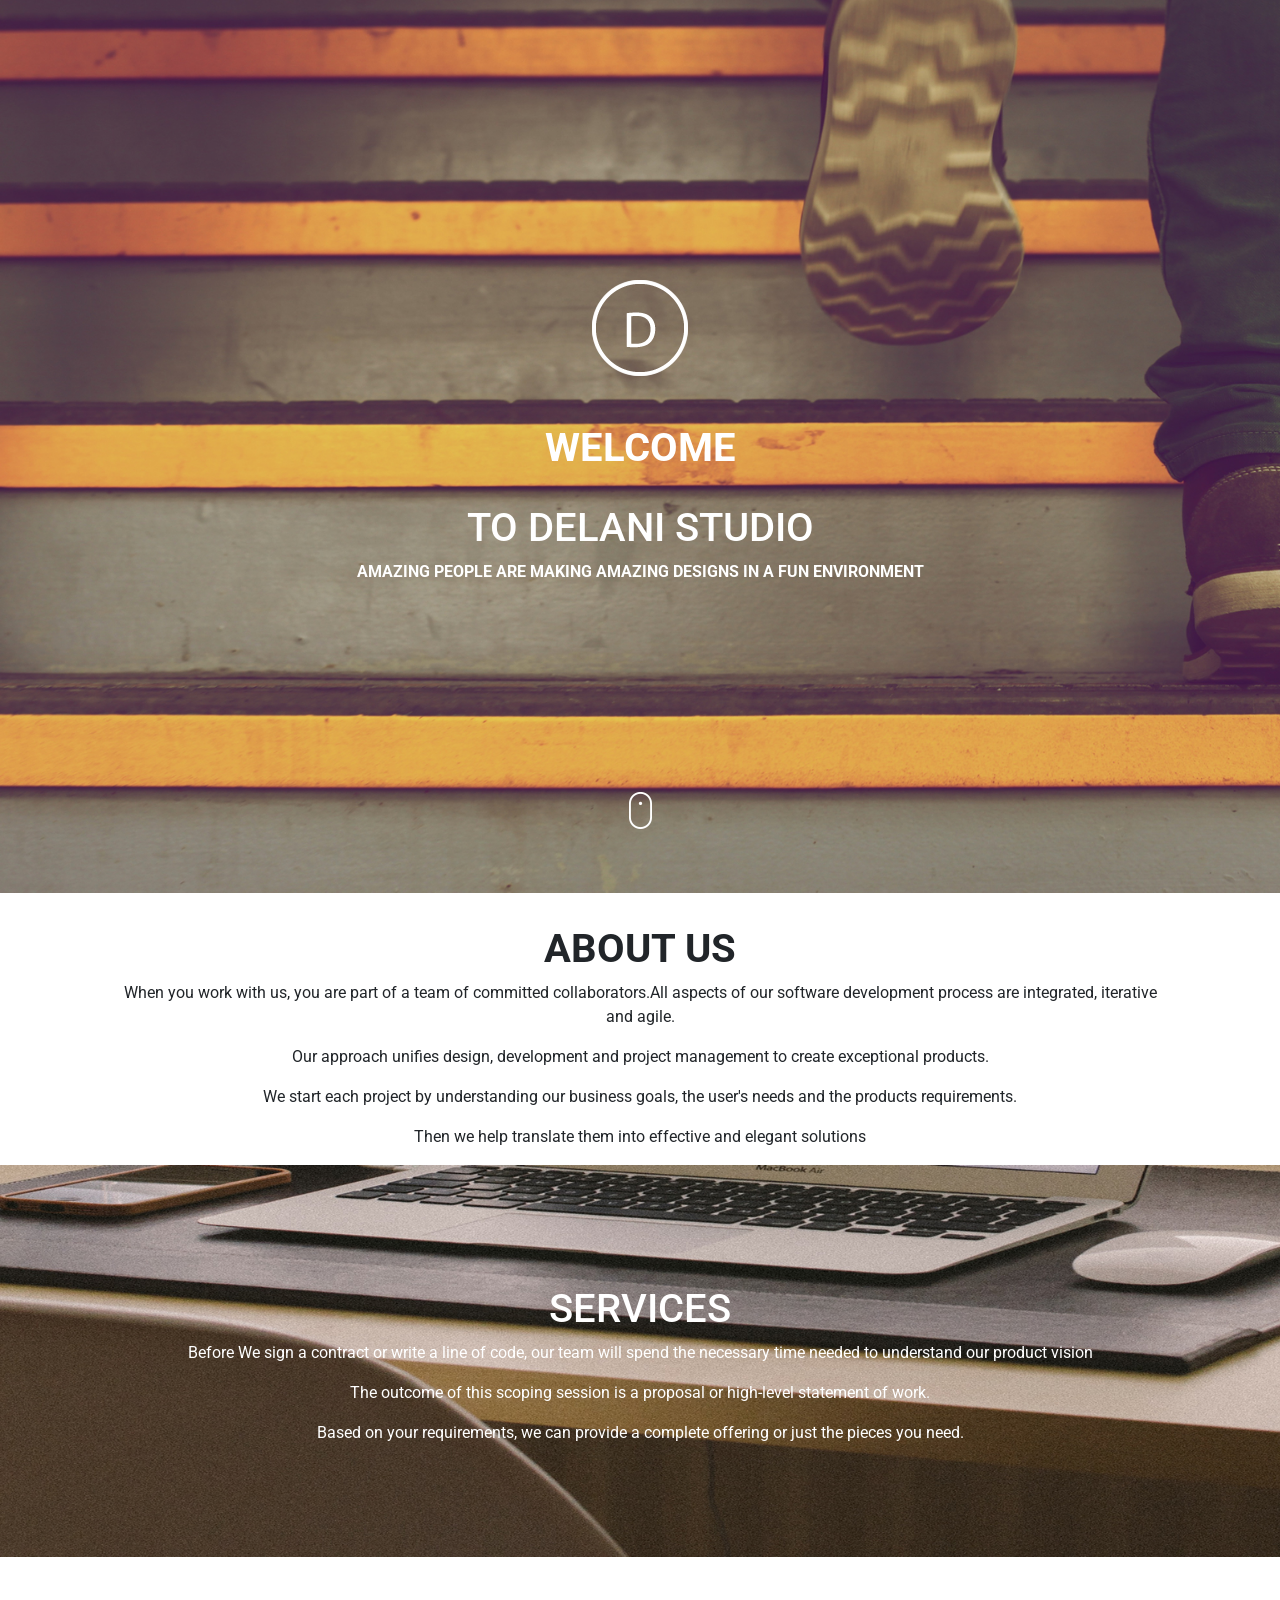
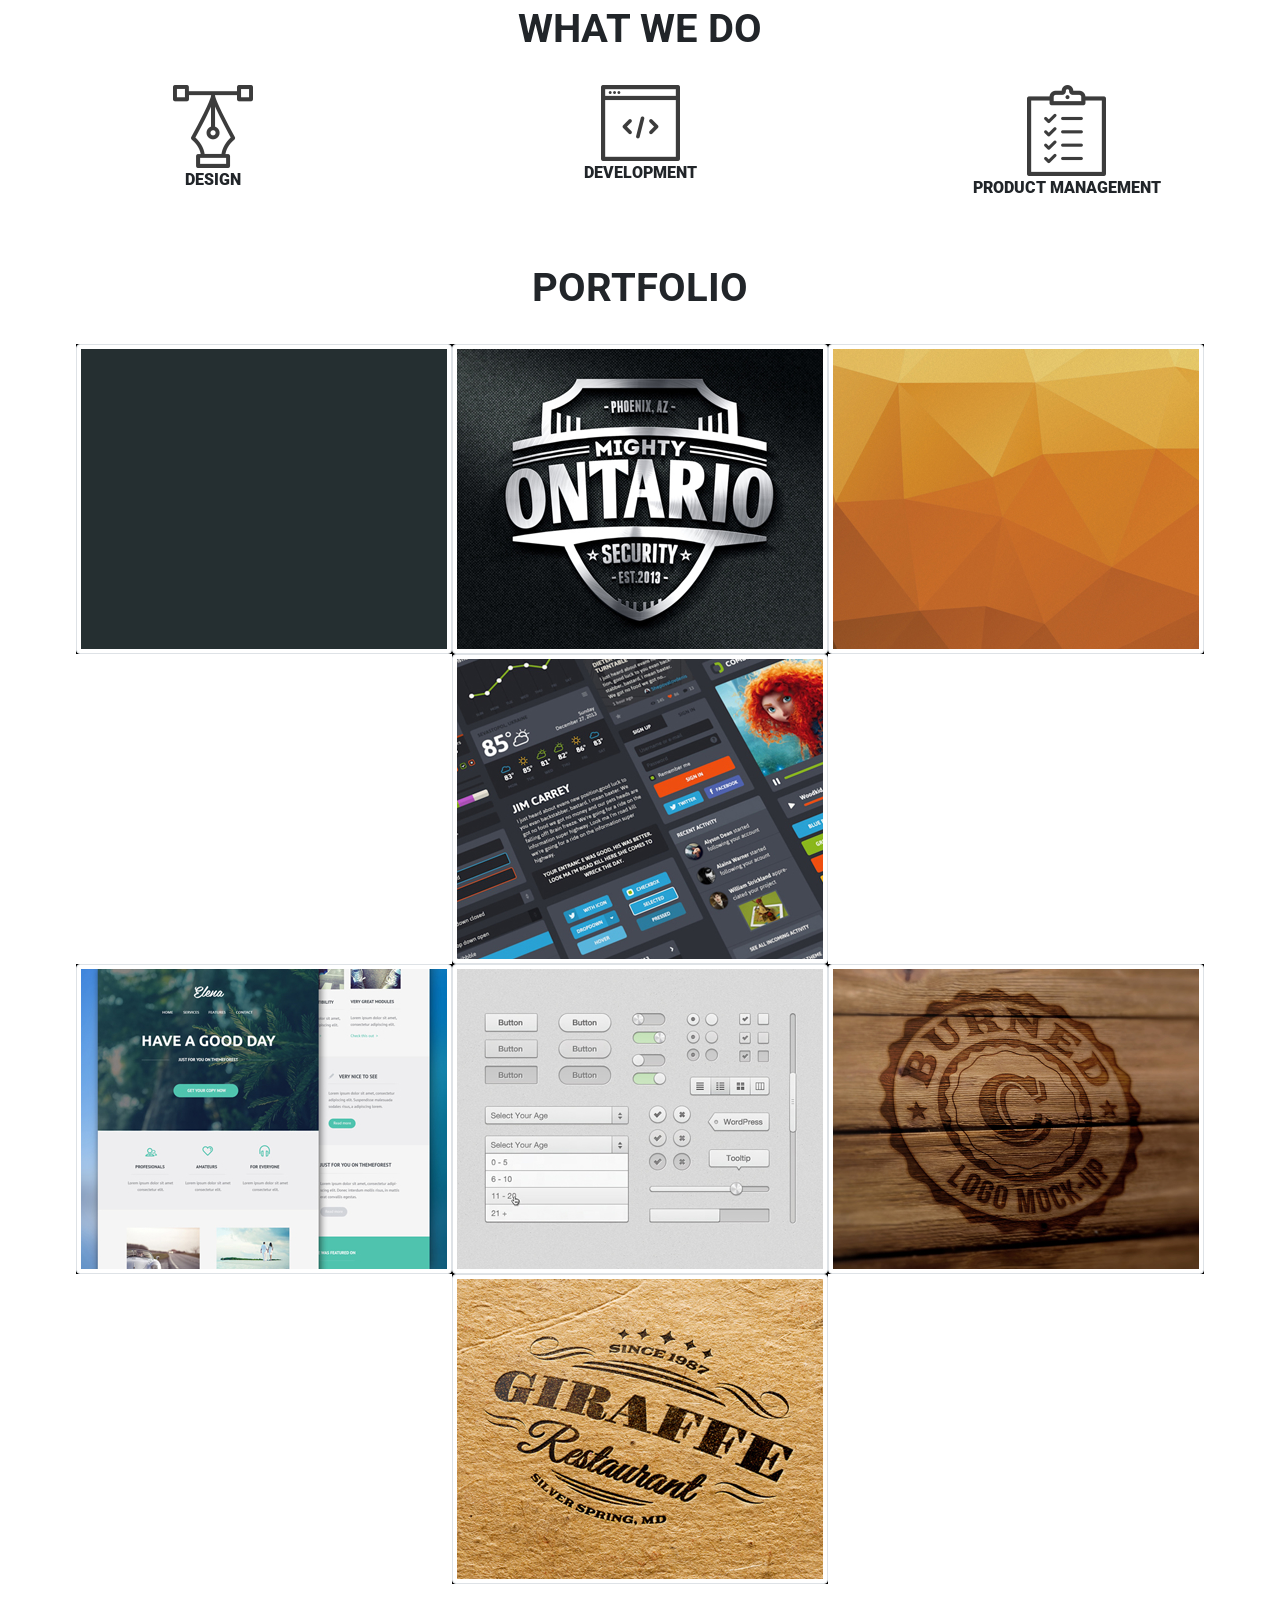
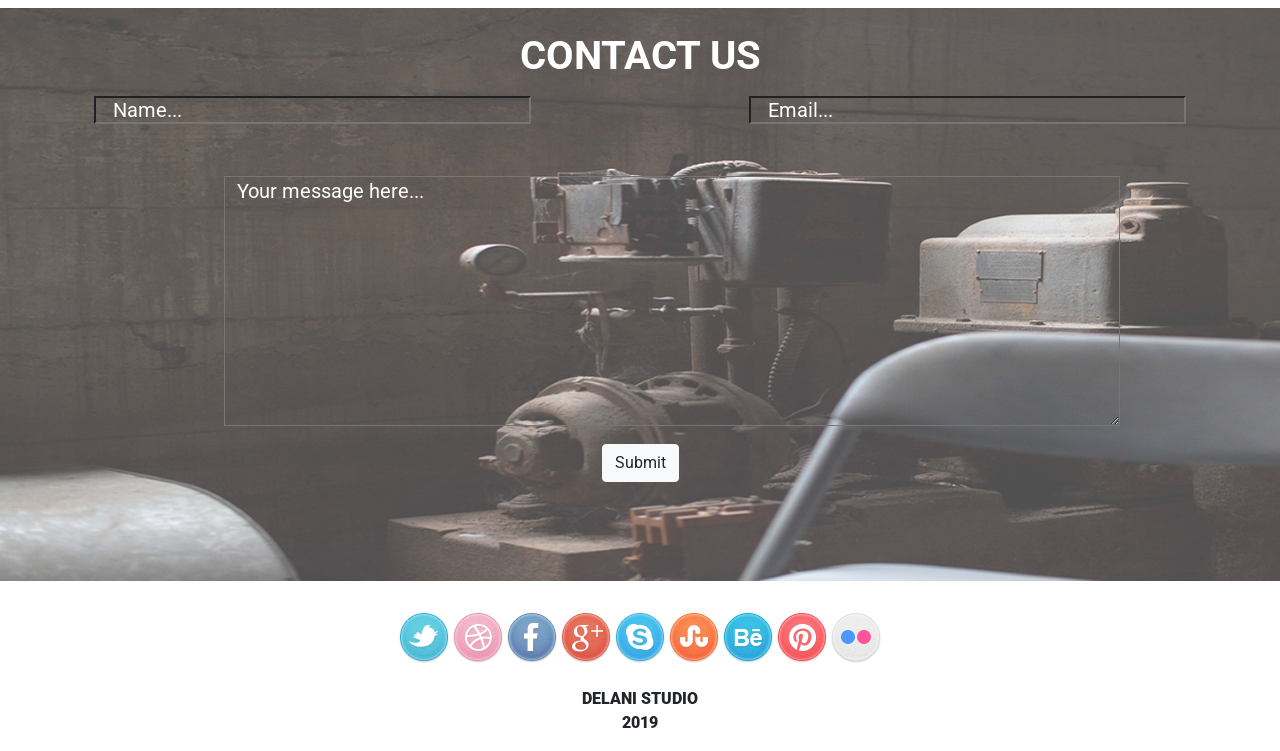
==== commit 0866d1f7: "Check on indentation and syntax" ====
--- a/index.html
+++ b/index.html
@@ -138,7 +138,7 @@
             <input type="text" id="email" placeholder="   Email...">
           </div>
         </div><br>
-        <textarea type="text" id="message" placeholder="   Your message here..."></textarea><br>
+        <textarea type="text" id="message" placeholder="  Your message here..."></textarea><br>
         <button type="submit" class="btn btn-light">Submit</button>
       </form><br><br>
   </div>
--- a/css/styles.css
+++ b/css/styles.css
@@ -42,6 +42,7 @@
   color: white;
   font-size: 20px;
 }
+
 .part6 textarea {
   background: transparent;
   margin-left: 5%;
@@ -50,6 +51,7 @@
   color: white;
   font-size: 20px;
 }
+
 .row-edit {
   margin-left: 5;
 }
@@ -93,7 +95,69 @@
   font-size: 40px;
 }
 
-.col-sm-3 {
+.col-sm-auto {
   background: black;
-  text-align: left;
+  text-align: left
 }
+
+.no-gutters {
+  margin-right: 0;
+  margin-left: 0;
+
+  >.col,
+  >[class*="col-"] {
+    padding-right: 0;
+    padding-left: 0;
+  }
+}
+
+@media only screen and (max-width: 768px) {
+  body {
+    [class*="col-"] {
+      width: 100%;
+    }
+  }
+
+  .part1 {
+    background-size: cover;
+  }
+
+  .part3 {
+    background-size: cover;
+  }
+
+  .part6 {
+    background-size: cover;
+  }
+
+  .col-sm-auto {
+    width: 100%;
+  }
+
+  .project {
+    width: 80%;
+    text-align: center;
+  }
+
+  .col-sm-auto {
+    width: auto;
+  }
+
+  img {
+    text-align: center;
+  }
+}
+
+@media only screen and (max-width: 1592px) {
+  .part1 {
+    background-size: cover;
+  }
+
+  .part3 {
+    background-size: cover;
+  }
+
+  .part6 {
+    background-size: cover;
+  }
+}
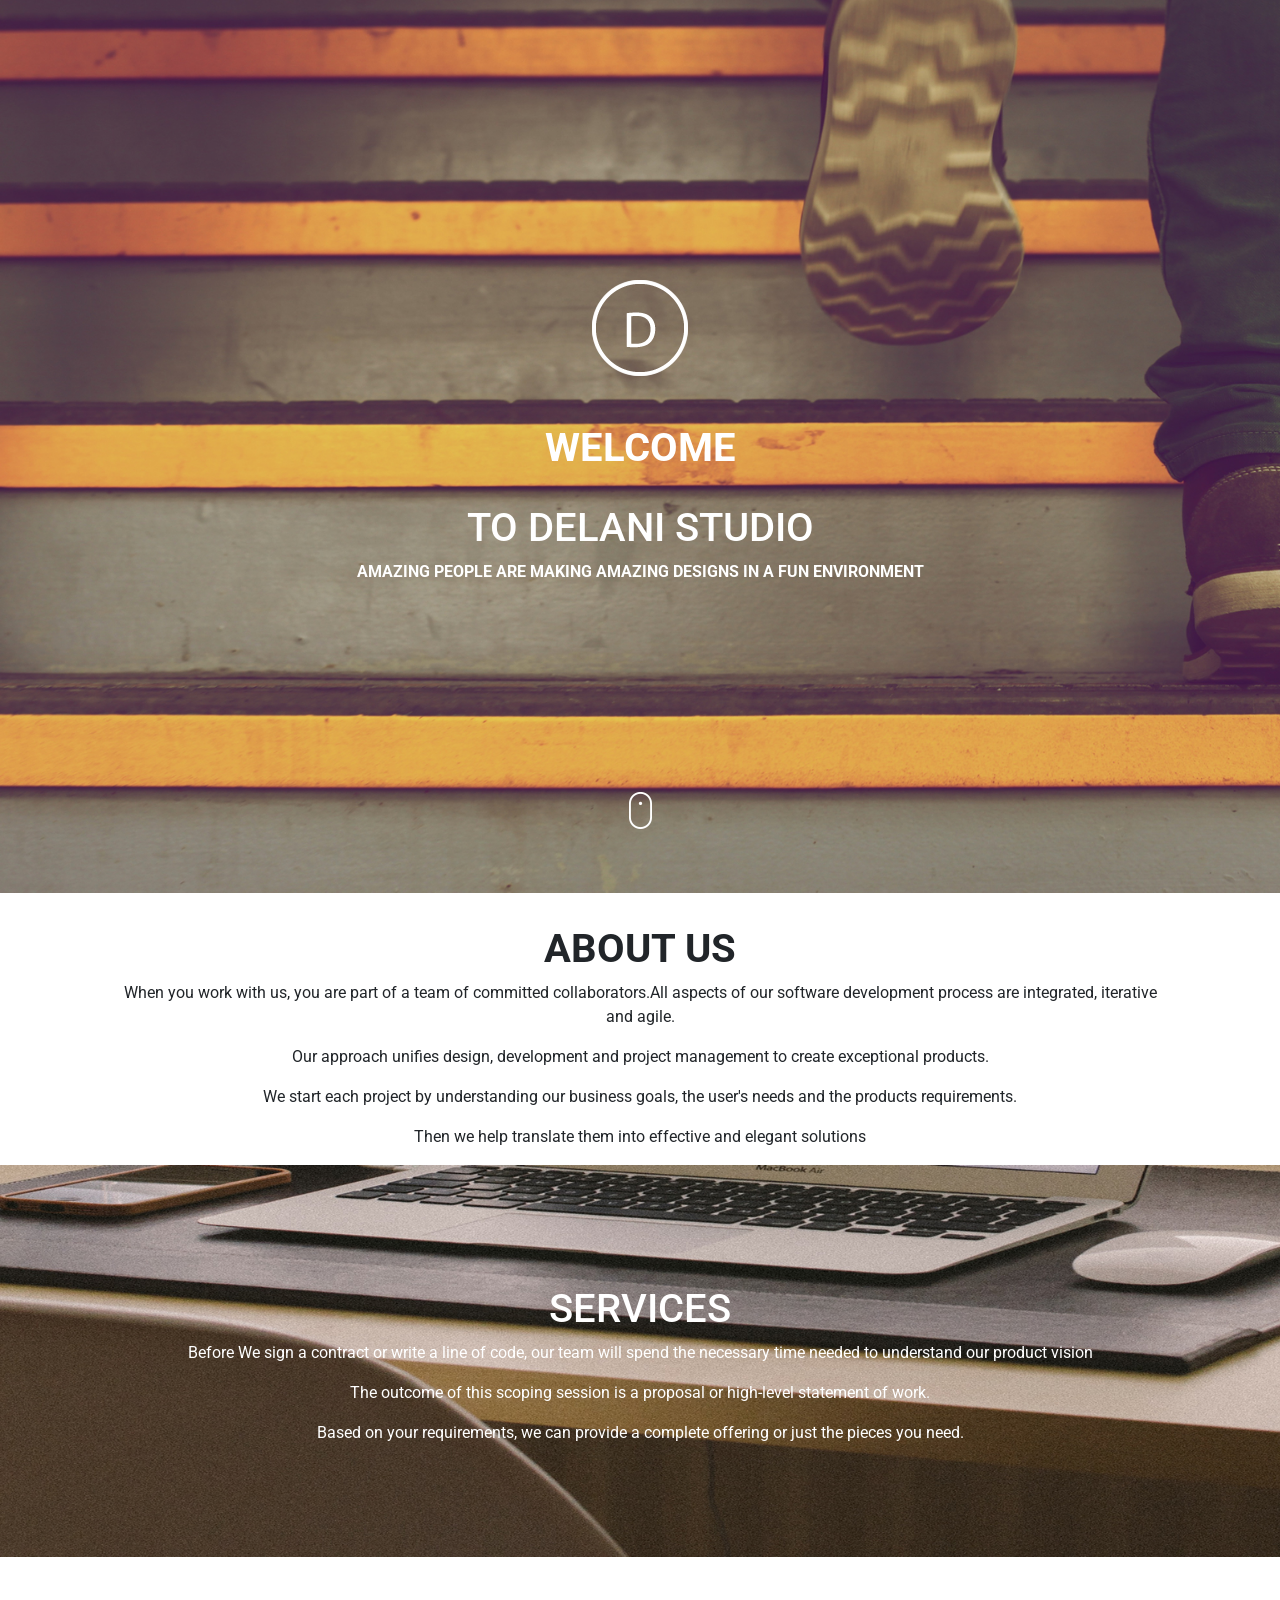
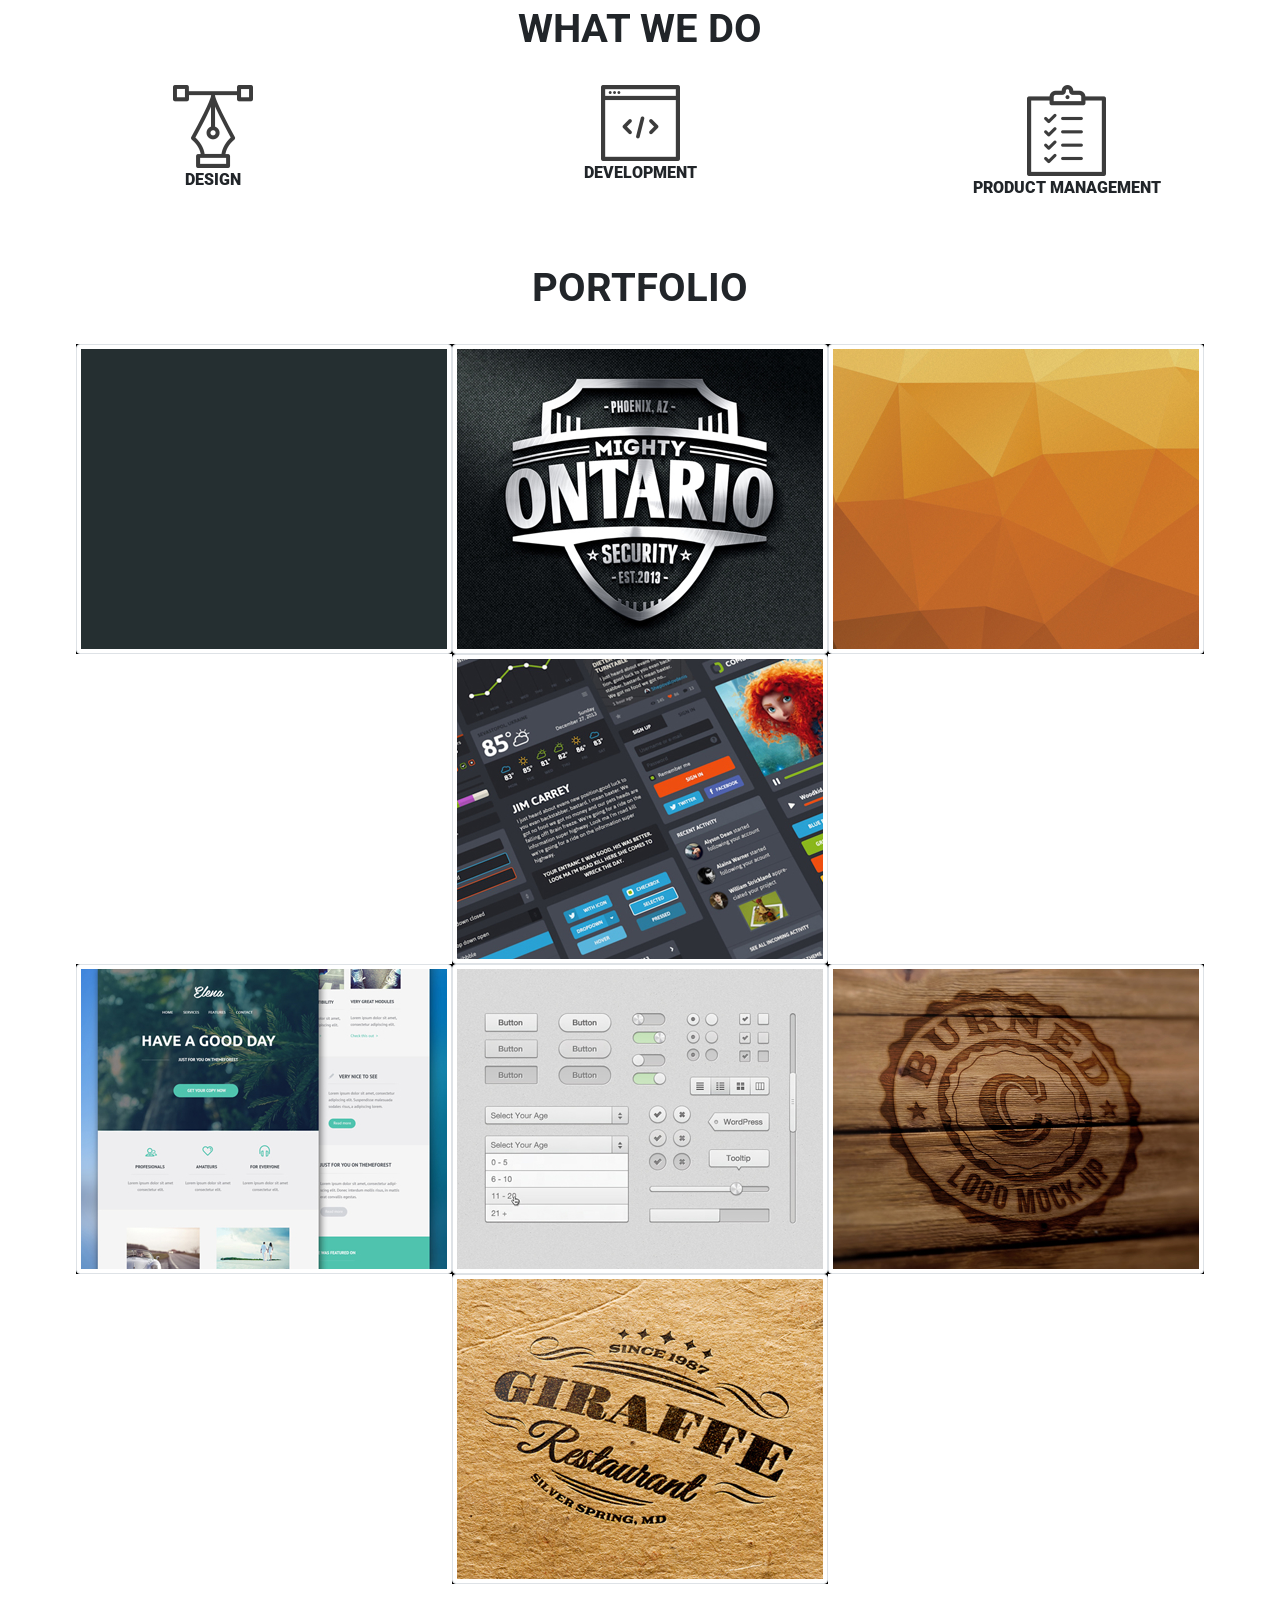
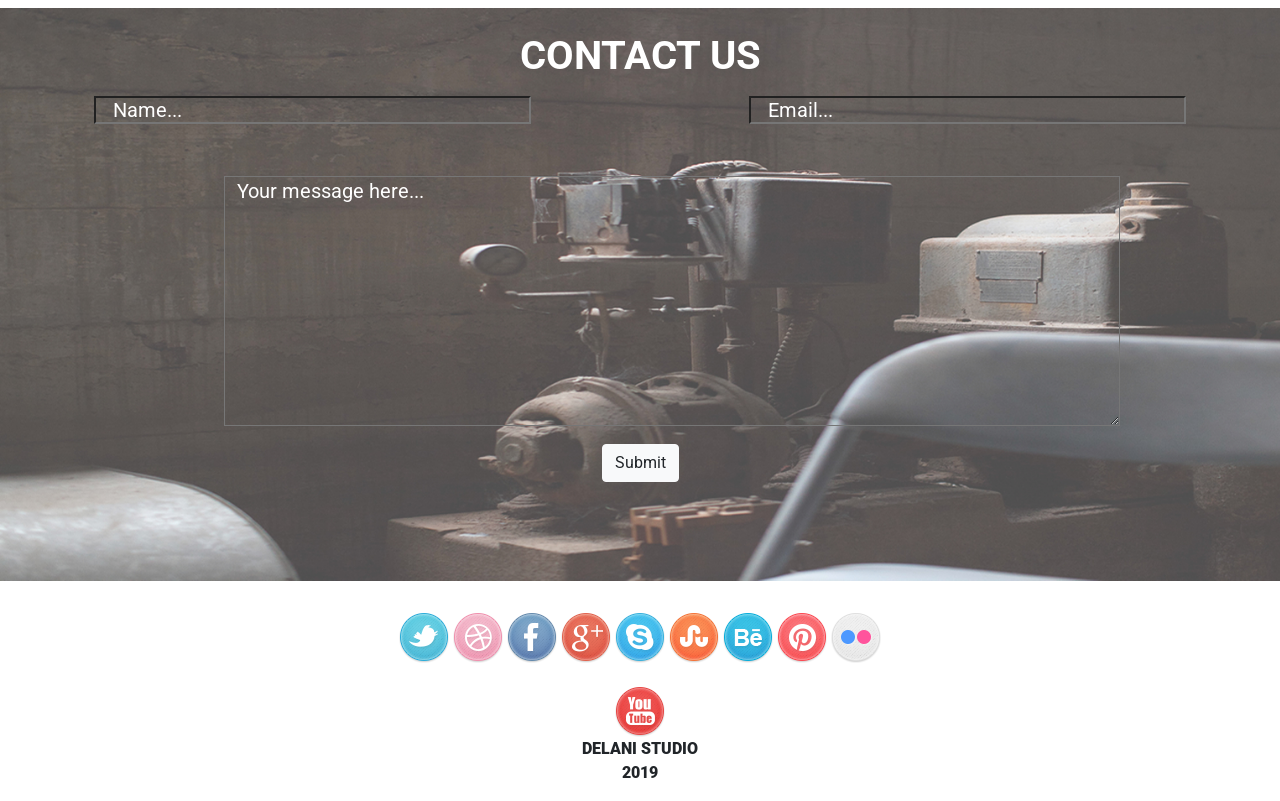
==== commit 6ad77bb8: "Add youtube icon" ====
--- a/index.html
+++ b/index.html
@@ -135,7 +135,7 @@
             <input type="text" id="name" placeholder="   Name...">
           </div>
           <div class="col-sm-6">
-            <input type="text" id="email" placeholder="   Email...">
+            <input type="email" id="email" placeholder="   Email...">
           </div>
         </div><br>
         <textarea type="text" id="message" placeholder="  Your message here..."></textarea><br>
@@ -152,6 +152,7 @@
     <img src="ip3_assets/assets/social_icons/behance.png" alt="behance">
     <img src="ip3_assets/assets/social_icons/pinterest.png" alt="pinterest">
     <img src="ip3_assets/assets/social_icons/flickr.png" alt="flickr"><br><br>
+    <img src="ip3_assets/assets/social_icons/you_tube.png" alt="flickr">
     <p>DELANI STUDIO<br>2019</p>
   </div>
 </body>
--- a/css/styles.css
+++ b/css/styles.css
@@ -143,8 +143,9 @@
     width: auto;
   }
 
-  img {
-    text-align: center;
+  .row {
+    /* align-items: center; */
+    justify-content: center;
   }
 }
 
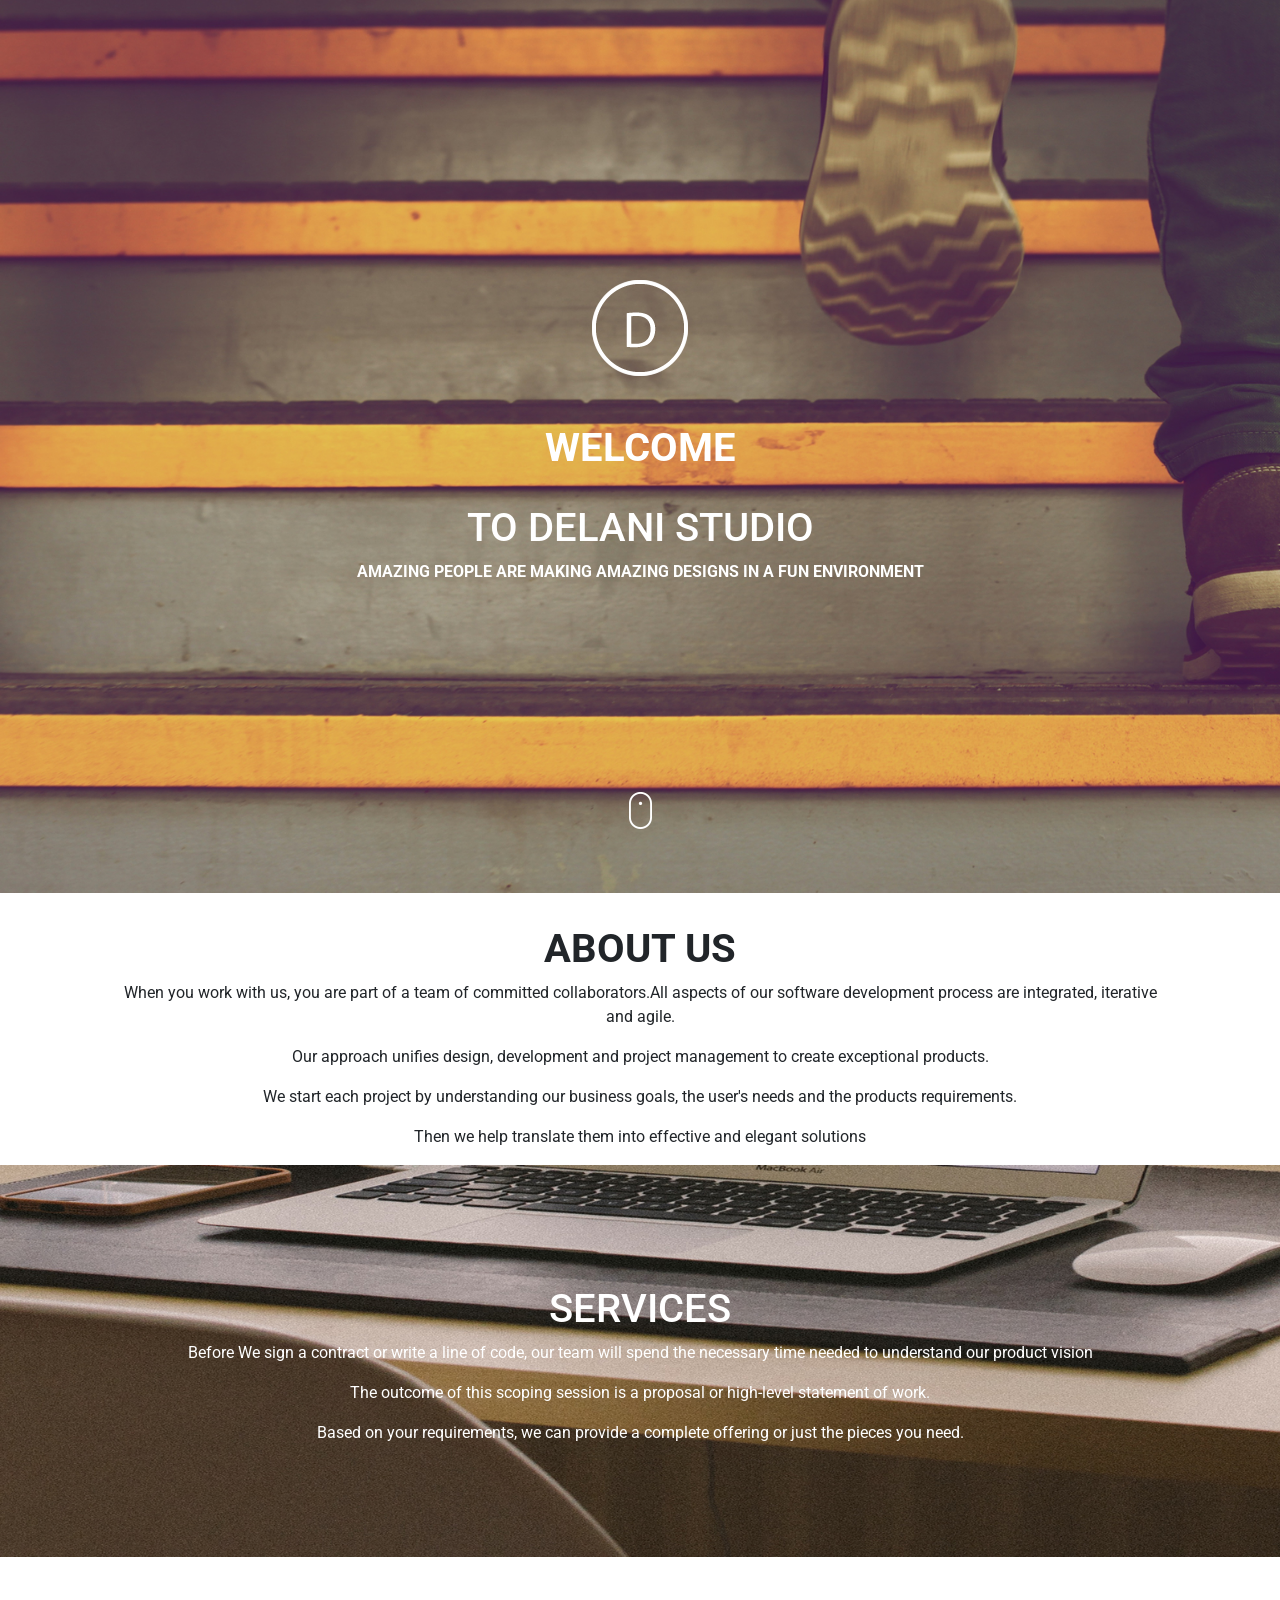
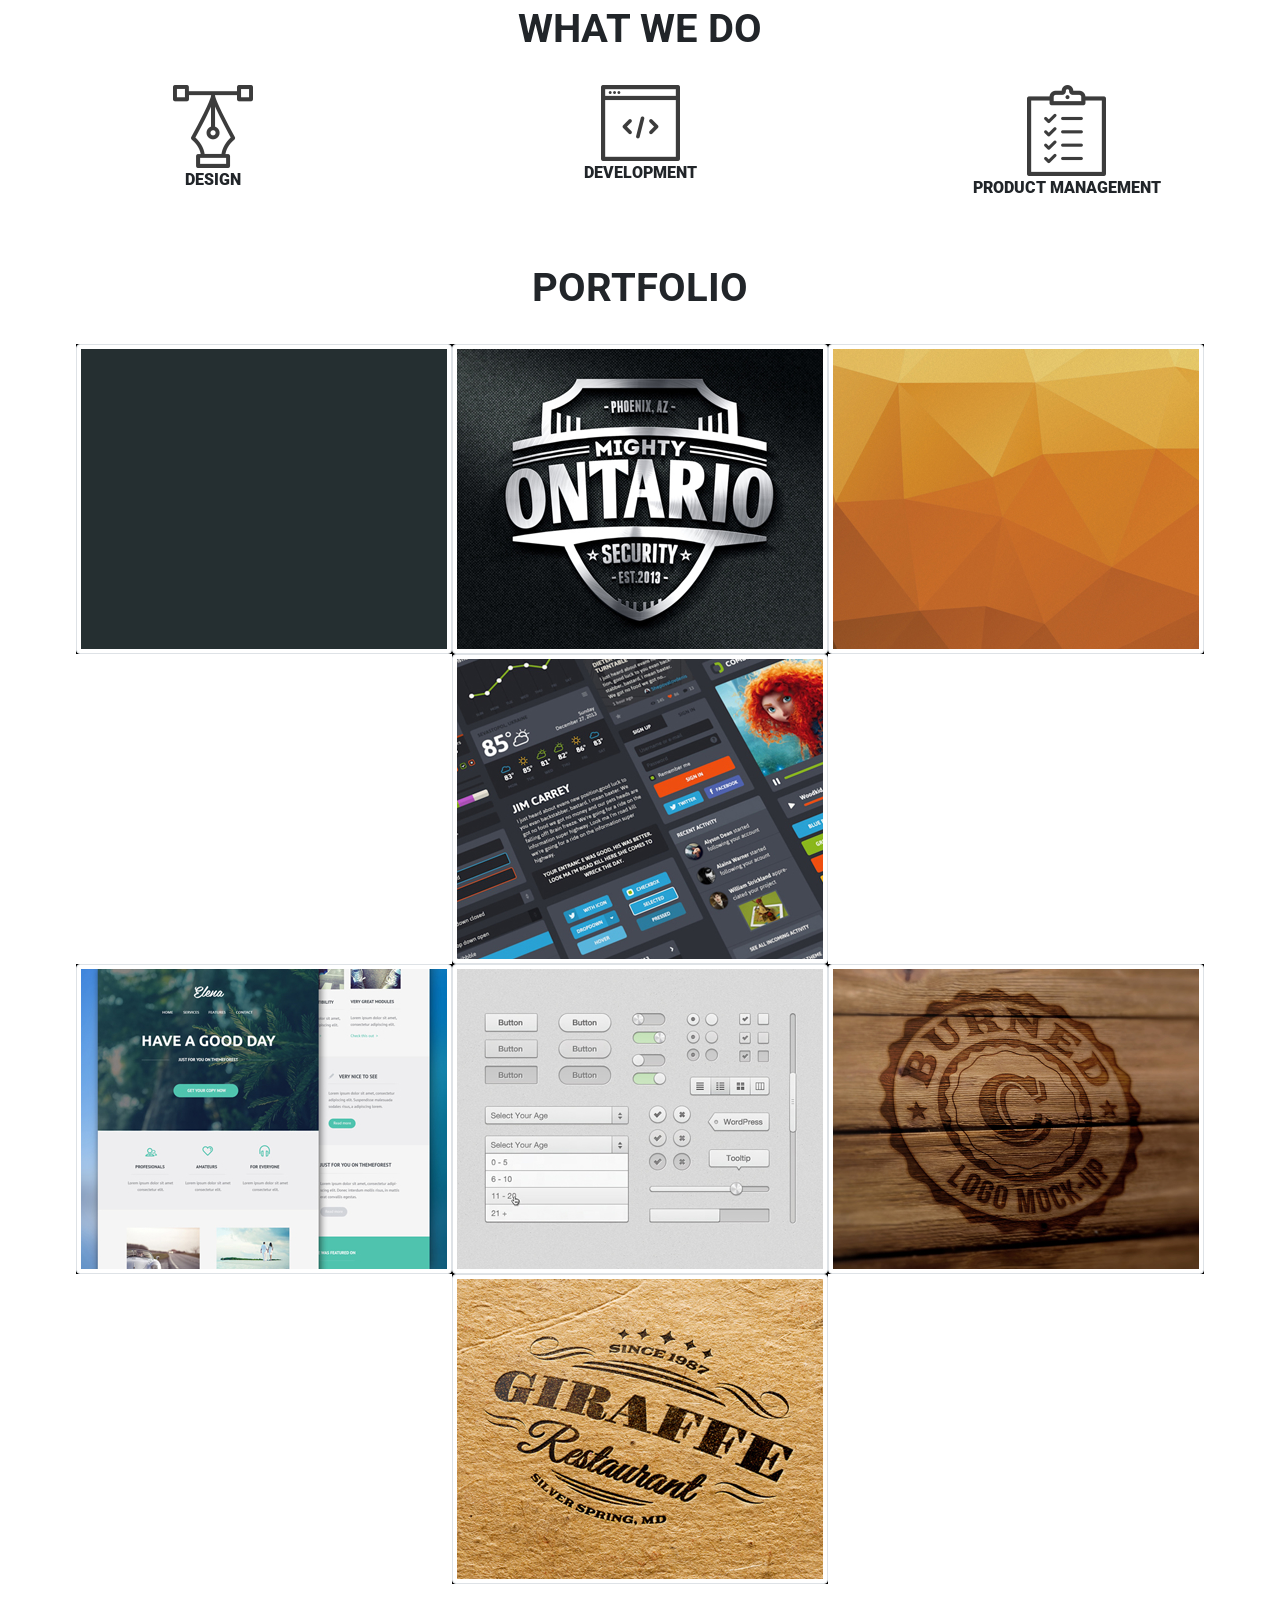
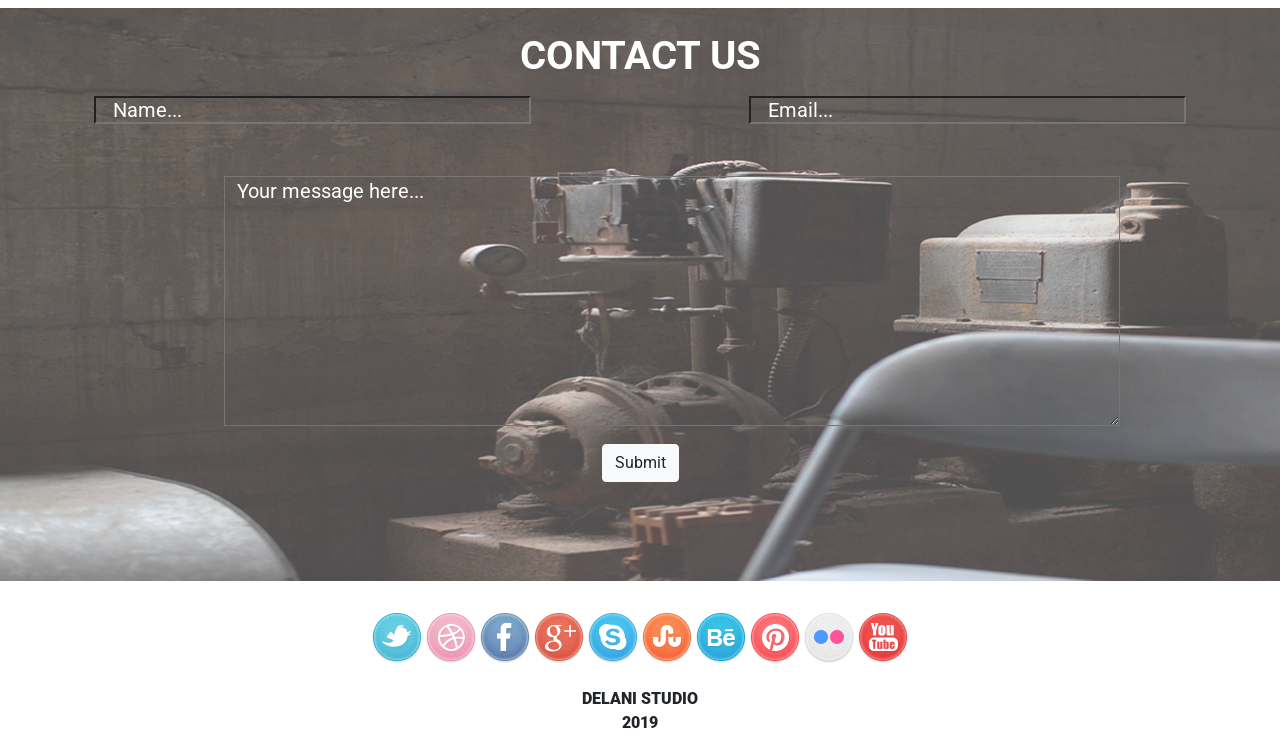
==== commit 2f949483: "Change position of youtube icon" ====
--- a/index.html
+++ b/index.html
@@ -151,8 +151,8 @@
     <img src="ip3_assets/assets/social_icons/stumble_upon.png" alt="stumble_upon">
     <img src="ip3_assets/assets/social_icons/behance.png" alt="behance">
     <img src="ip3_assets/assets/social_icons/pinterest.png" alt="pinterest">
-    <img src="ip3_assets/assets/social_icons/flickr.png" alt="flickr"><br><br>
-    <img src="ip3_assets/assets/social_icons/you_tube.png" alt="flickr">
+    <img src="ip3_assets/assets/social_icons/flickr.png" alt="flickr">
+    <img src="ip3_assets/assets/social_icons/you_tube.png" alt="flickr"><br><br>
     <p>DELANI STUDIO<br>2019</p>
   </div>
 </body>
